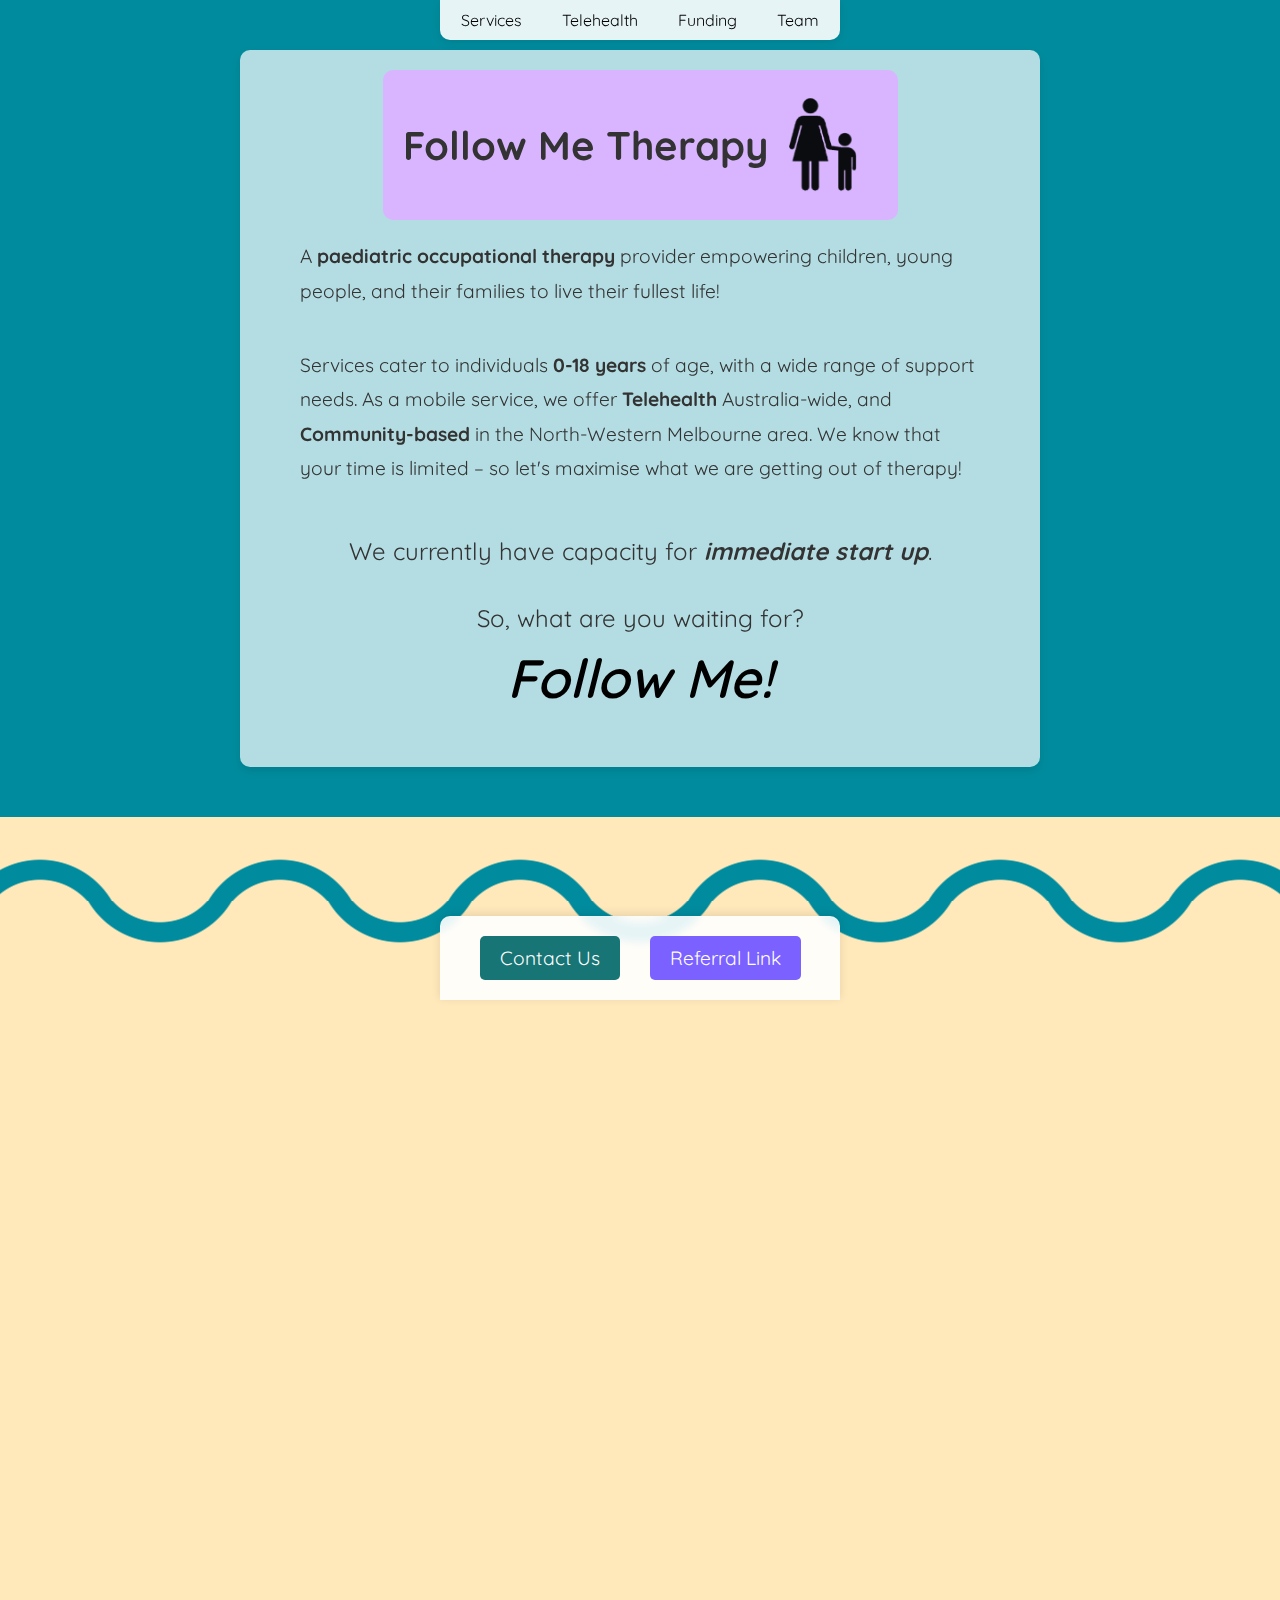
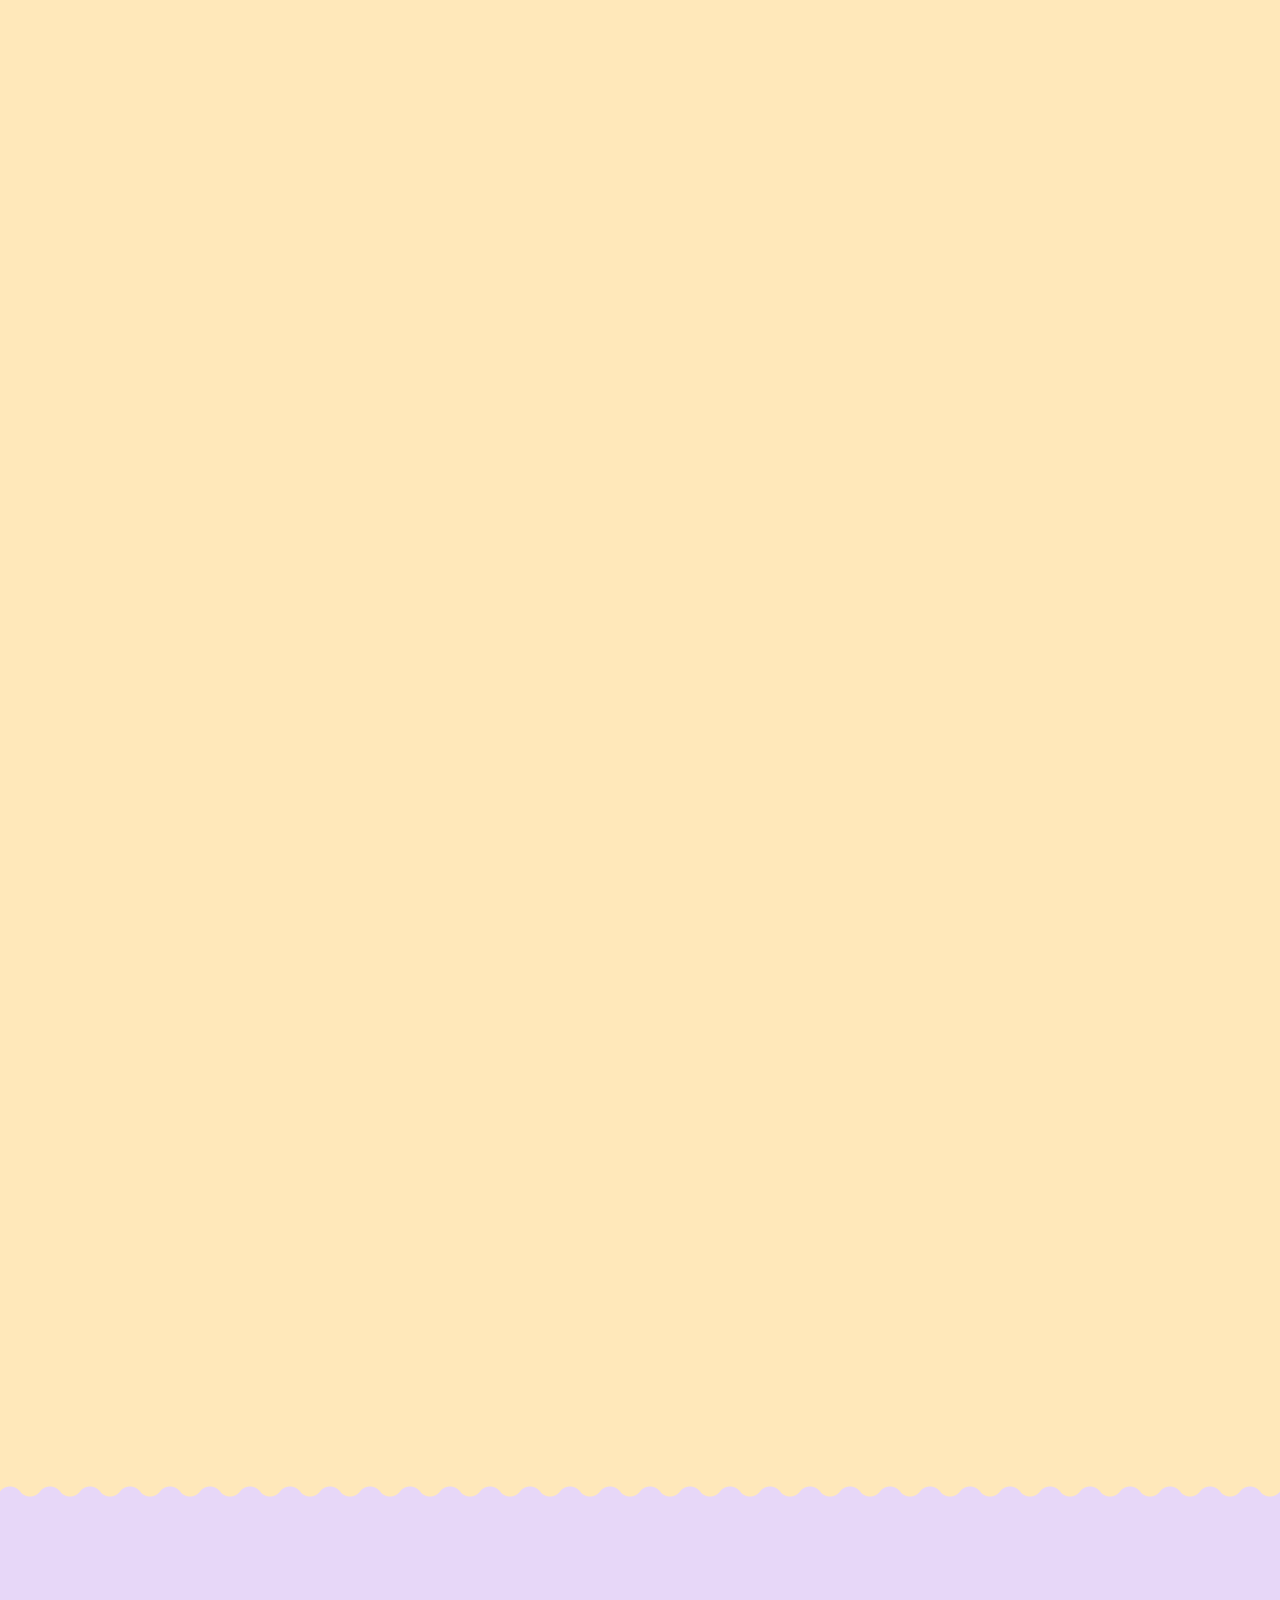
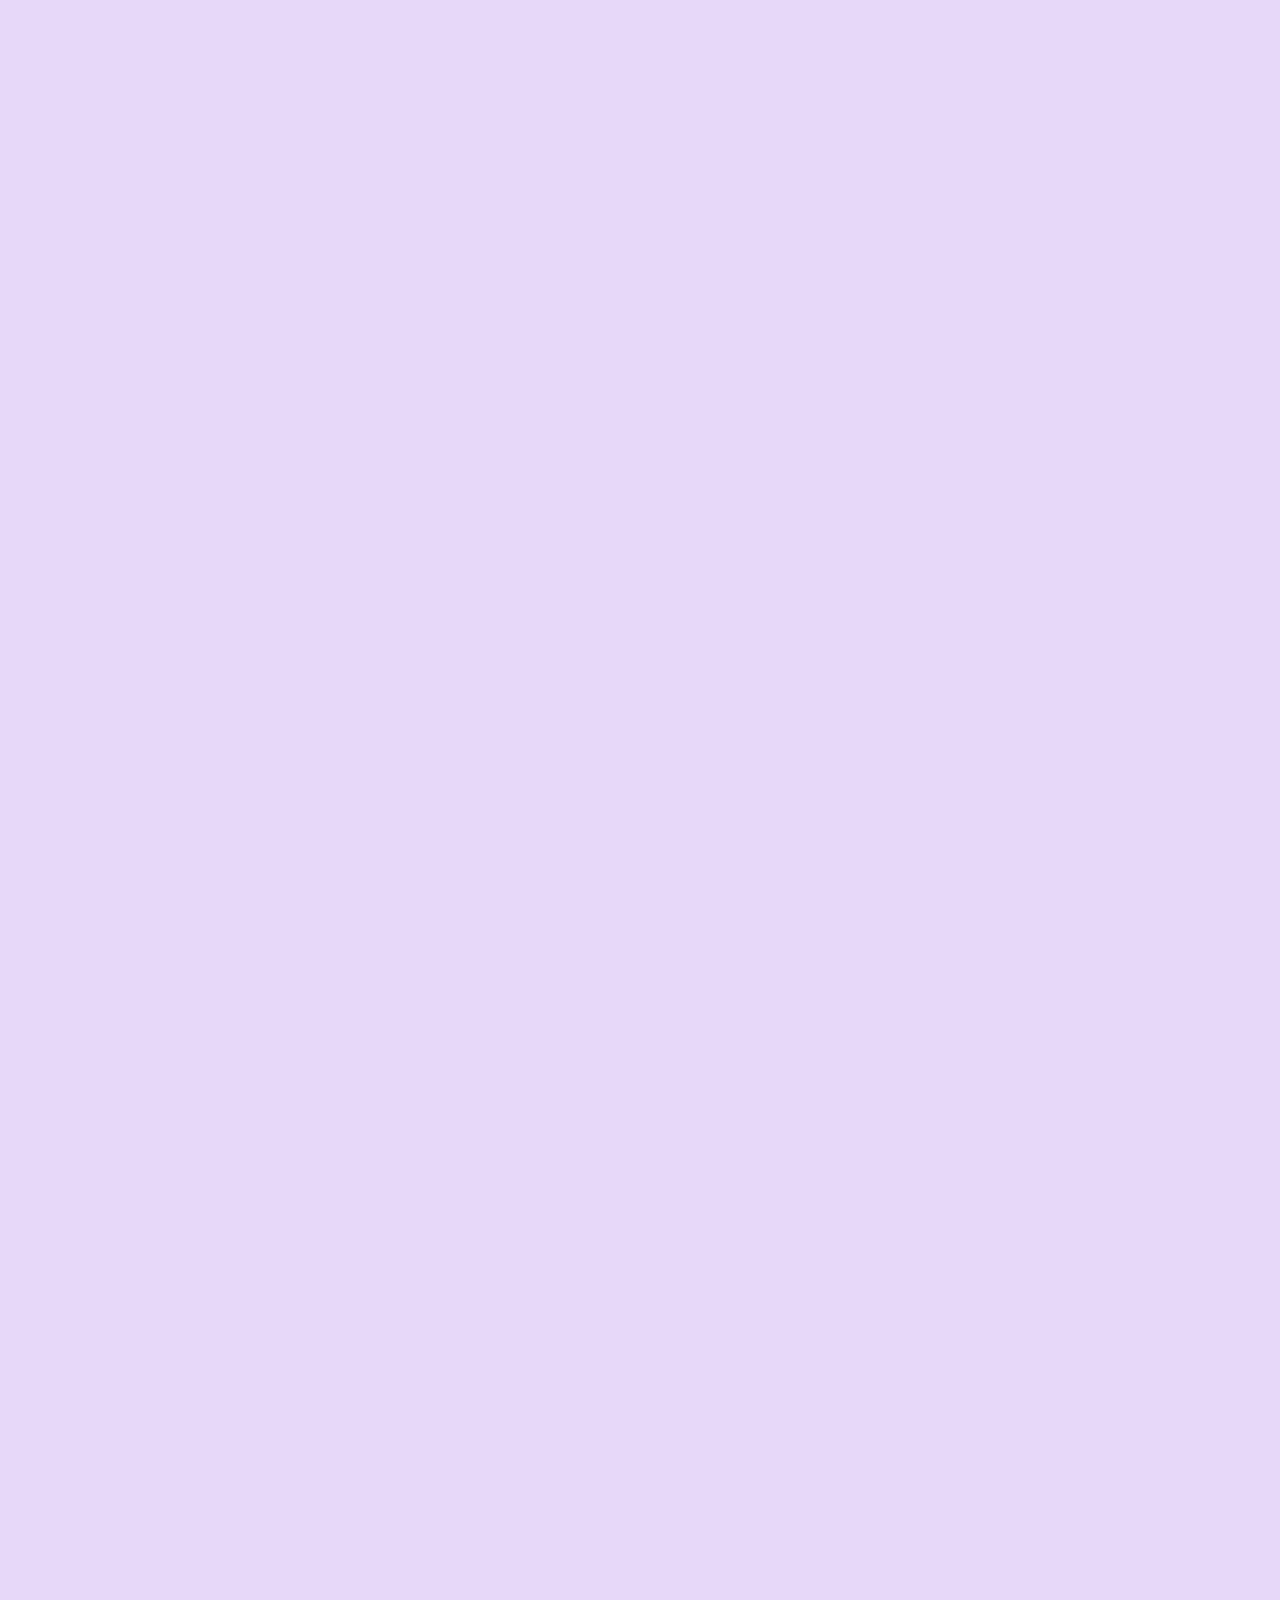
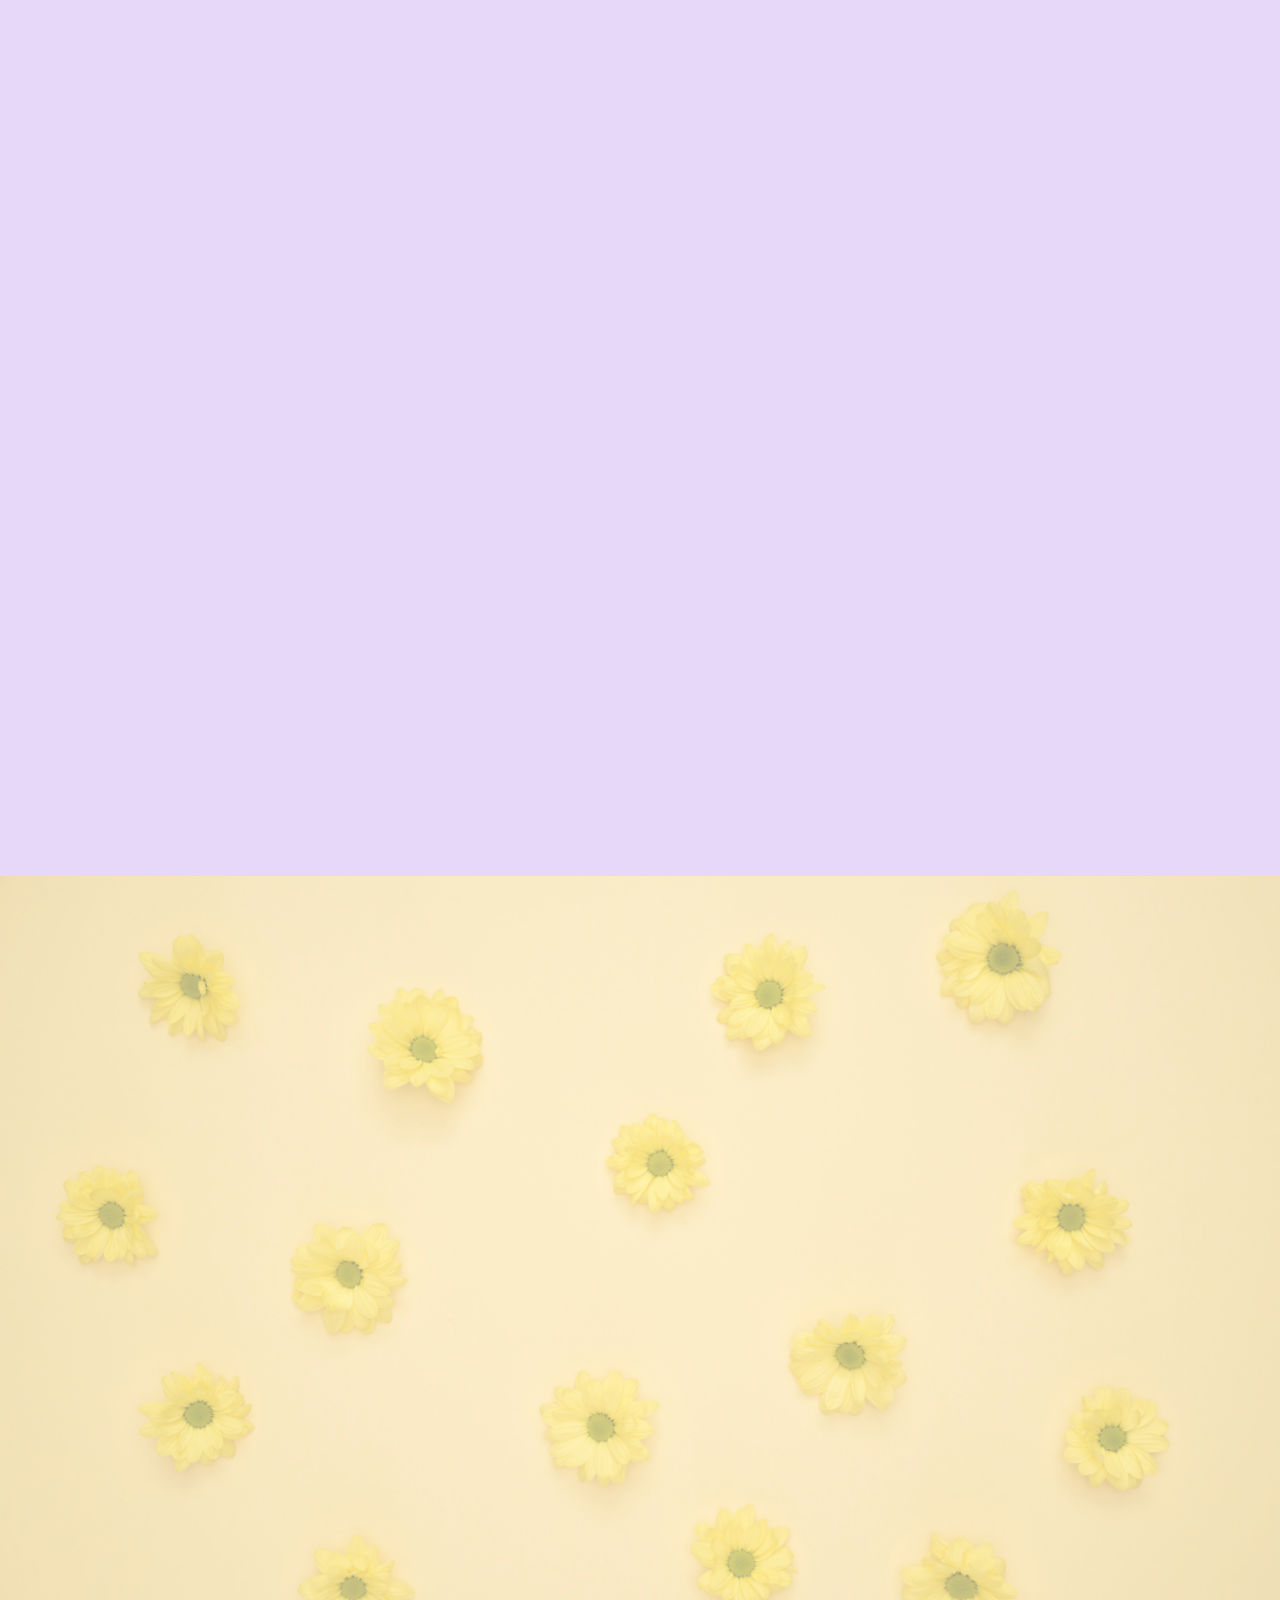
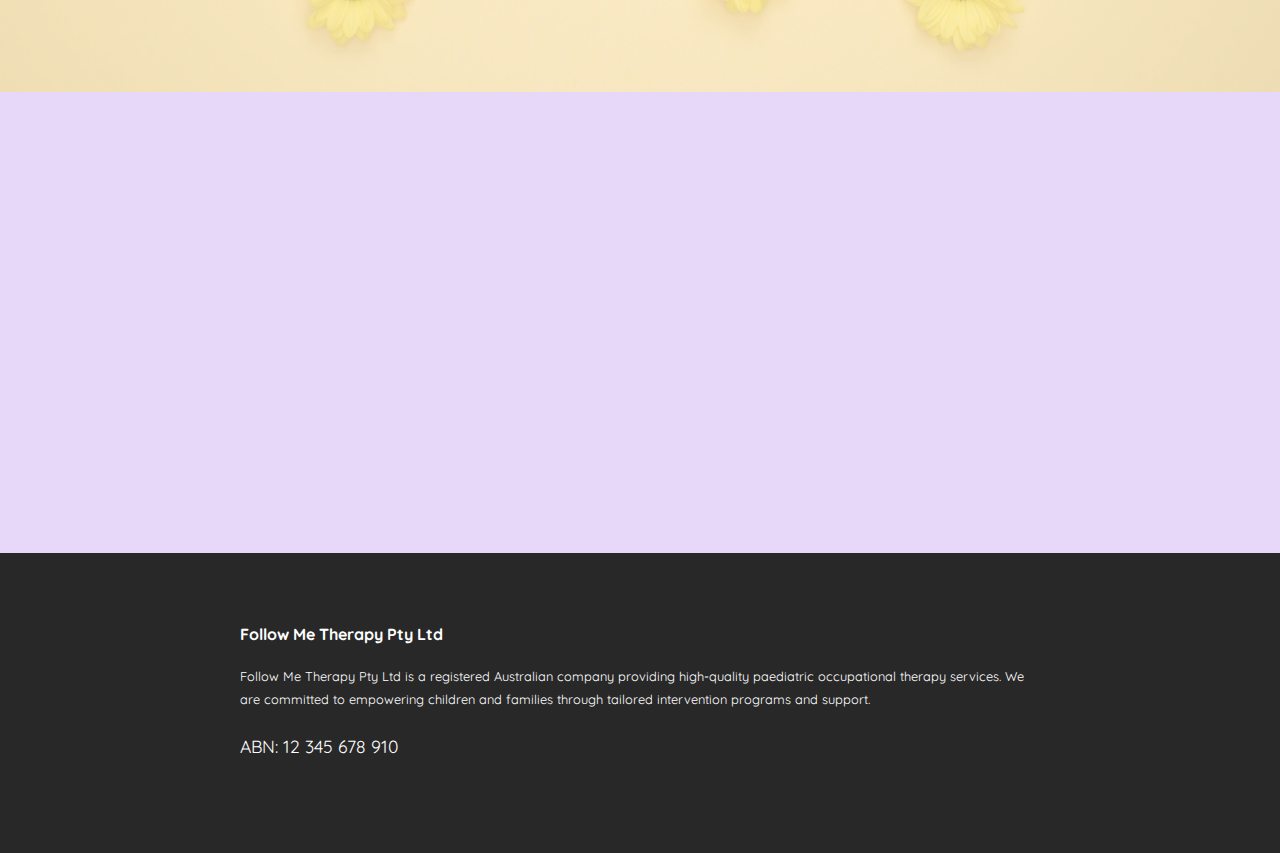
==== index.html @ 879b23e2 "https" ====
<!DOCTYPE html>
<html lang="en">
  <head>
    <meta charset="UTF-8" />
    <meta
      http-equiv="Content-Security-Policy"
      content="upgrade-insecure-requests"
    />
    <meta name="viewport" content="width=device-width, initial-scale=1.0" />
    <title>Follow Me Therapy | Occupational Therapy by Simone Gabriele</title>
    <link rel="icon" href="fave_icon.png" type="image/png" />

    <!-- Google Fonts: Quicksand -->
    <link
      href="https://fonts.googleapis.com/css2?family=Quicksand:wght@300;400;500;600;700&display=swap"
      rel="stylesheet"
    />

    <style>
      /* Global Styles */
      html {
        scroll-behavior: smooth;
      }

      html,
      body {
        font-family: "Quicksand", sans-serif;
        color: #333;
        background-color: #f9f9f9;
        margin: 0;
        padding: 0;
      }

      /* Headings */
      h1,
      h2,
      h3 {
        color: #333;
        margin: 0;
      }

      h1 {
        font-size: 2.8em;
        text-align: center;
      }

      /* CSS class to disable fade-in animations */
      .disable-fade-in .fade-in-content {
        opacity: 1 !important;
        transform: none !important;
      }

      h2 {
        font-size: 2.4em;
        margin-bottom: 10px;
        text-align: left;
        z-index: 3;
        position: relative;
        display: inline-block;
        padding-bottom: 30px;
      }

      h2::after {
        content: "";
        display: block;
        width: 100px;
        height: 2px;
        background-color: #333;
        position: absolute;
        bottom: 0;
        left: 0;
      }

      h3 {
        font-size: 1.8em;
        margin-bottom: 10px;
      }

      /* Text Elements */
      p {
        font-size: 1.2em;
        line-height: 1.8em;
        margin-bottom: 20px;
        text-align: left;
        max-width: 800px;
        margin-left: auto;
        margin-right: auto;
      }

      ul {
        list-style: none;
        padding-left: 0;
        text-align: left;
        max-width: 800px;
        margin-left: auto;
        margin-right: auto;
      }

      ul li {
        margin-bottom: 15px;
      }

      /* Section Wrapper */
      .section-wrapper {
        width: 100%;
      }

      section {
        padding: 50px 20px;
        max-width: 800px;
        margin: 0 auto;
      }

      /* Hero Section */
      .hero-section {
        position: relative;
        background: url("main.png") no-repeat center center/cover;
        height: 60vh;
        display: flex;
        align-items: center;
        justify-content: center;
        color: white;
        text-align: center;
      }

      .hero-content {
        background: rgba(0, 0, 0, 0.5);
        padding: 20px 40px;
        border-radius: 10px;
        max-width: 800px;
        margin: auto;
      }

      /* Buttons */
      .btn-primary,
      .btn-secondary {
        background-color: #ff6f61;
        color: white;
        padding: 15px 30px;
        border: none;
        border-radius: 5px;
        text-decoration: none;
        font-size: 1.2em;
        cursor: pointer;
        margin: 10px 5px;
        transition: background-color 0.3s ease, transform 0.3s ease;
      }

      .btn-secondary {
        background-color: #7b61ff;
      }

      .btn-primary:hover,
      .btn-secondary:hover {
        transform: scale(1.05);
      }

      .btn-primary:hover {
        background-color: #e65a50;
      }

      .btn-secondary:hover {
        background-color: #6953e0;
      }

      /* Service Grid */
      .services-grid {
        display: grid;
        grid-template-columns: repeat(2, 1fr);
        gap: 40px;
        margin-top: 40px;
      }

      .service-item {
        background-color: #ffffff;
        padding: 30px;
        border-radius: 10px;
        box-shadow: 0 4px 12px rgba(0, 0, 0, 0.1);
        transition: transform 0.3s ease, box-shadow 0.3s ease;
        cursor: pointer;
      }

      .service-item:hover {
        transform: translateY(-5px);
        box-shadow: 0 8px 20px rgba(0, 0, 0, 0.15);
      }

      .service-item img {
        display: block;
        margin: 0 auto 10px;
        width: 80px;
        height: auto;
      }

      /* Modal styles */
      .modal {
        display: none;
        position: fixed;
        z-index: 1000;
        left: 0;
        top: 0;
        width: 100%;
        height: 100%;
        background-color: rgba(0, 0, 0, 0.7);
        opacity: 0;
        transition: opacity 0.4s ease;
        animation: fadein 0.15s;
      }

      .modal.show {
        display: block;
        opacity: 1;
      }

      .modal-content {
        background-color: white;
        padding: 40px;
        width: 90%;
        max-width: 600px;
        position: absolute;
        left: 50%;
        top: 50%;
        transform: translate(-50%, -50%);
        border-radius: 10px;
        text-align: center;
        box-shadow: 0 8px 16px rgba(0, 0, 0, 0.3);
        animation: modalFadeIn 0.5s forwards;
      }

      @keyframes fadein {
        from {
          opacity: 0;
        }
        to {
          opacity: 1;
        }
      }

      @keyframes modalFadeIn {
        from {
          transform: translate(-50%, -60%);
          opacity: 0;
        }
        to {
          transform: translate(-50%, -50%);
          opacity: 1;
        }
      }

      .modal .close {
        position: absolute;
        top: 10px;
        right: 20px;
        font-size: 28px;
        cursor: pointer;
      }

      .modal .btn-primary,
      .modal .btn-secondary {
        margin-top: 30px;
        width: 100%;
        text-align: center;
      }

      /* Fade-in Animation for Content */
      .fade-in-content {
        opacity: 0;
        transform: translateY(30px);
        transition: opacity 0.3s ease-in-out, transform 0.3s ease-in-out;
      }

      .fade-in-content.is-visible {
        opacity: 1;
        transform: none;
      }

      /* Fixed Header */
      header.fixed-header {
        position: fixed;
        top: 0;
        width: 100%;
        max-width: 400px;
        left: 50%;
        transform: translateX(-50%);
        background-color: rgba(255, 255, 255, 0.9);
        backdrop-filter: blur(4px);
        color: white;
        padding: 10px 0;
        display: flex;
        justify-content: center;
        gap: 20px;
        box-shadow: 0 2px 10px rgba(0, 0, 0, 0.1);
        border-radius: 0 0 10px 10px;
        z-index: 1000;
      }

      header.fixed-header a {
        padding: 0 10px;
        text-decoration: none;
        color: black;
        border-radius: 5px;
      }

      header.fixed-header a:hover {
        background-color: #e65a50;
      }

      /* Initially hide the footer by positioning it off-screen */
      footer.fixed-footer {
        position: fixed;
        bottom: -100px; /* Move it off-screen */
        width: 100%;
        max-width: 400px;
        left: 50%;
        transform: translateX(-50%);
        background-color: rgba(255, 255, 255, 0.9);
        backdrop-filter: blur(4px);
        color: white;
        padding: 10px 0;
        display: flex;
        justify-content: center;
        gap: 20px;
        box-shadow: 0 -2px 10px rgba(0, 0, 0, 0.1);
        border-radius: 10px 10px 0 0;
        z-index: 1000;
        transition: bottom 0.5s ease; /* Smooth animation */
      }

      footer.fixed-footer.show {
        bottom: 0; /* Bring it into view */
      }

      footer.fixed-footer a {
        padding: 10px 20px;
        text-decoration: none;
        color: white;
        background-color: rgb(23, 117, 118);
        border-radius: 5px;
      }

      footer.fixed-footer a:hover {
        background-color: #e65a50;
      }

      footer.fixed-footer .btn-secondary {
        background-color: #7b61ff;
      }

      footer.fixed-footer .btn-secondary:hover {
        background-color: #6953e0;
      }

      /* Footer Section */
      footer.footer-section {
        background-color: #2e2e2e;
        color: white;
        padding: 20px 0;
        margin-top: 60px;
      }

      footer .social-links a {
        color: #ff6f61;
        text-decoration: none;
        margin: 0 10px;
      }

      footer .social-links a:hover {
        text-decoration: underline;
      }

      /* Flex styles for image and list */
      .flex-container {
        align-items: center;
        display: flex;
        flex-wrap: nowrap;
        justify-content: space-between;
        gap: 10px;
      }

      .flex-container ul {
        flex: 1 1 200px;
      }

      .flex-container img {
        flex: 1 2 200px;
      }

      .about-simone-wrapper {
        position: relative;
        background: url("back.jpg") no-repeat center center/cover;
      }

      .about-simone-wrapper::before {
        content: "";
        position: absolute;
        top: 0;
        left: 0;
        width: 100%;
        height: 100%;
        background-color: rgba(
          255,
          255,
          255,
          0.5
        ); /* White color with 50% opacity */
        z-index: 1; /* Make sure the overlay appears behind the content */
        pointer-events: none; /* Allow clicks through the overlay */
      }

      .about-simone-content {
        position: relative;
        z-index: 2;
        background-color: rgba(255, 255, 255, 0.4);
        backdrop-filter: blur(10px);
        box-shadow: 0 4px 10px rgba(0, 0, 0, 0.1);
        border-radius: 15px;
        padding: 20px;
        margin-top: 30px;
        text-align: left;
      }

      .simone-image {
        width: 300px;
        height: auto;
        float: left;
        margin-right: 20px;
        border-radius: 10px;
      }

      /* Responsive Image */
      img.responsive-image {
        max-width: 50%;
        border-radius: 10px;
      }

      /* Divider */
      .divider {
        margin-left: 20%;
        margin-right: 20%;
        border: none;
        border-bottom: 1px solid #ccc;
      }

      /* About section */
      .about-wrapper {
        background-color: #008c9e;
      }

      .about-content {
        background-color: rgba(255, 255, 255, 0.7);
        backdrop-filter: blur(4px);
        box-shadow: 0 4px 10px rgba(0, 0, 0, 0.1);
        border-radius: 10px;
        padding: 20px 60px;
        text-align: center;
        display: flex;
        flex-direction: column;
        align-items: center;
      }

      .title-and-logo {
        display: flex;
        align-items: center;
        background-color: #d9b5ff;
        padding: 20px;
        border-radius: 10px;
      }

      .title-and-logo h1 {
        text-align: start;
        margin-right: 10px;
        font-size: 2.5em;
        margin: 0;
      }

      .logo-image {
        width: auto;
        height: 110px;
        aspect-ratio: 1 / 1;
        object-fit: contain;
      }

      /* Call-to-action text */
      .cta-text {
        font-size: 24px;
        margin-bottom: 0;
      }

      .cta-emphasis {
        font-weight: 600;
        font-size: 54px;
        color: black;
        margin-top: -10px;
      }

      /* Custom Classes */
      .large-italic-centered {
        font-size: 28px;
        text-align: center;
        font-style: italic;
      }

      .contact-link {
        display: flex;
        align-items: center;
        justify-content: center;
        margin-bottom: 16px;
        font-size: 24px;
      }

      .contact-link img {
        width: 24px;
        height: 24px;
        margin-right: 8px;
      }

      .centered-text {
        text-align: center;
        font-size: 24px;
      }

      /* Temporarily disable animations and transitions */
      .disable-animations *,
      .disable-animations *::before,
      .disable-animations *::after {
        animation: none !important;
        transition: none !important;
      }

      /* Media Queries */
      @media (max-width: 650px) {
        .services-grid {
          grid-template-columns: 1fr;
        }

        h1 {
          font-size: 2.5em;
        }

        h2 {
          font-size: 2em;
        }

        .hero-section {
          height: 50vh;
        }

        p {
          font-size: 1.1em;
          line-height: 1.6em;
          padding-left: 0;
          padding-right: 0;
        }

        ul {
          padding-left: 10px;
          padding-right: 10px;
        }

        img.responsive-image {
          max-width: 100%;
          height: auto;
        }

        .flex-container {
          flex-direction: column;
        }

        .about-content {
          padding: 10px 50px;
        }

        .title-and-logo h1 {
          font-size: 2em;
        }

        .telehealth-image {
          width: 100%; /* Make the image full width on mobile */
          display: block;
          margin: 0 auto 20px auto; /* Center the image and add margin-bottom for spacing */
        }

        .telehealth-content {
          align-items: center;
          display: flex; /* To make sure it wraps as needed */
          flex-wrap: wrap; /* Allow the items to wrap */
          gap: 20px; /* Add some gap between the items */
        }

        .cta-text {
          font-size: 20px;
        }

        .cta-emphasis {
          font-size: 36px;
        }

        #about-simone .content-wrapper img {
          float: none;
          display: block;
          margin: 0 auto 20px auto;
          width: 100%;
          max-width: 100%;
        }

        #about-simone .content-wrapper {
          text-align: center;
        }

        #about-simone .content-wrapper p {
          text-align: left;
        }
      }

      @media (max-width: 480px) {
        h1 {
          font-size: 2.3em;
        }

        h2 {
          font-size: 2em;
        }

        .hero-section {
          height: 40vh;
        }

        .about-content {
          padding: 5px 10px;
        }

        .title-and-logo h1 {
          font-size: 1.8em;
        }

        p {
          font-size: 1em;
          padding: 0 10px;
        }

        .cta-text {
          font-size: 18px;
        }

        .cta-emphasis {
          font-size: 30px;
        }
      }

      /* Wave Design */
      .wave {
        height: 0px;
        position: relative;
        background: #ffe8ba;
      }

      .wave::before {
        content: "";
        position: absolute;
        left: 0;
        bottom: 0;
        right: 0;
        background-repeat: repeat;
        height: 10px;
        background-size: 20px 20px;
        background-image: radial-gradient(
          circle at 10px -5px,
          transparent 12px,
          #e7d7f8 13px
        );
      }

      /* Telehealth Section Styling */
      .telehealth-wrapper {
        background-color: #e7d7f8;
      }

      .telehealth-content {
        align-items: center;
        gap: 20px;
        margin-top: 30px;
        text-align: left;
      }

      .telehealth-image {
        width: 100%;
        height: auto;
        float: left;
        margin-right: 20px;
        border-radius: 10px;
      }

      .wave::after {
        content: "";
        position: absolute;
        left: 0;
        bottom: 0;
        right: 0;
        background-repeat: repeat;
        height: 15px;
        background-size: 40px 20px;
        background-image: radial-gradient(
          circle at 10px 15px,
          #e7d7f8 12px,
          transparent 13px
        );
      }

      .wavy-line-horizontal {
        --s: 60px;
        --b: 20px;
        --m: 0.7;
        background: #008c9e;
        --R: calc(var(--s) * sqrt(var(--m) * var(--m) + 1) + var(--b) / 2);
        height: calc(2 * var(--R));
        width: 100%;
        --_g: #0000 calc(99% - var(--b)), #000 calc(101% - var(--b)) 99%,
          #0000 101%;
        mask: radial-gradient(
              var(--R) at left 50% bottom calc(-1 * var(--m) * var(--s)),
              var(--_g)
            )
            calc(50% - 2 * var(--s)) calc(50% - var(--s) / 2 - var(--b) / 2) /
            calc(4 * var(--s)) calc(var(--s) + var(--b)) repeat-x,
          radial-gradient(
              var(--R) at left 50% top calc(-1 * var(--m) * var(--s)),
              var(--_g)
            )
            50% calc(50% + var(--s) / 2 + var(--b) / 2) / calc(4 * var(--s))
            calc(var(--s) + var(--b)) repeat-x;
      }
    </style>
  </head>
  <body>
    <header class="fixed-header">
      <a href="#ot-services">Services</a>
      <a href="#telehealth">Telehealth</a>
      <a href="#funding">Funding</a>
      <a href="#about-simone">Team</a>
    </header>

    <div class="section-wrapper about-wrapper">
      <section id="about" class="content-section">
        <div class="fade-in-content">
          <div class="content-wrapper about-content">
            <div class="title-and-logo">
              <h1>Follow Me Therapy</h1>
              <img src="onl.png" alt="Follow me logo" class="logo-image" />
            </div>
            <p>
              A <b>paediatric occupational therapy</b> provider empowering
              children, young people, and their families to live their fullest
              life!
            </p>
            <p>
              Services cater to individuals <b>0-18 years</b> of age, with a
              wide range of support needs. As a mobile service, we offer
              <b>Telehealth</b> Australia-wide, and <b>Community-based</b> in
              the North-Western Melbourne area. We know that your time is
              limited – so let's maximise what we are getting out of therapy!
            </p>
            <p class="cta-text" style="text-align: center">
              We currently have capacity for <em><b>immediate start up</b></em
              >.
            </p>
            <p class="cta-text">So, what are you waiting for?</p>
            <p class="cta-emphasis"><em>Follow Me!</em></p>
          </div>
        </div>
      </section>
    </div>

    <div class="section-wrapper" style="background-color: #ffe8ba">
      <div class="wavy-line-horizontal"></div>

      <section id="ot-services" class="content-section">
        <div class="fade-in-content">
          <h2>Occupational Therapy</h2>
          <p class="large-italic-centered">
            Occupational therapy (OT) is about the activities we do each day,
            what brings us joy, and the journey to becoming us.
          </p>
          <p>
            We help children and young people to recover, develop, and maintain
            the skills for independence and community involvement. Our services
            are personalized to meet each individual's unique needs.
          </p>
          <p>Our Occupational therapists can help you to:</p>
          <div class="flex-container">
            <div>
              <ul>
                <li>— Improve fine and gross motor skills</li>
                <li>— Understand your sensory systems</li>
                <li>— Develop play and engagement skills</li>
                <li>— Support emotional regulation</li>
                <li>— Build self-care and independence</li>
                <li>— Prepare for school readiness</li>
                <li style="margin-bottom: -15px">
                  — Address fussy eating and mealtime skills
                </li>
              </ul>
            </div>
            <img
              src="kids-playing.jpg"
              alt="Occupational Therapy Services"
              class="responsive-image"
              style="margin-top: 20px"
            />
          </div>
          <p style="margin-top: 40px">
            The aim of a Follow Me Therapy OT session is to create a space for
            real-life problem solving. We empower the individual and their
            family to take control of their therapy journey.
          </p>
        </div>
      </section>
    </div>

    <div
      class="section-wrapper"
      style="background-color: #ffe8ba; padding-bottom: 100px"
    >
      <section
        id="services"
        class="content-section services-section"
        style="padding-bottom: 50px"
      >
        <div class="fade-in-content">
          <div class="content-wrapper">
            <h2>Our Services</h2>
            <p>Click on individual services to find out more:</p>
            <div class="services-grid">
              <div class="service-item" data-service="pediatric">
                <img src="footprints.svg" alt="Footsteps icon" />
                <h3 style="text-align: center">5 Steps Forward</h3>
                <p>
                  A focused 5-session program designed to address specific
                  therapy goals.
                </p>
              </div>
              <div class="service-item" data-service="adult">
                <img src="stairs.svg" alt="Stairs icon" />
                <h3 style="text-align: center">Steady Steps</h3>
                <p>
                  12 session structured therapy block for building key skills
                  through consistent, ongoing support.
                </p>
              </div>
              <div class="service-item" data-service="home">
                <img src="esdm.svg" alt="Early Start Denver Model icon" />
                <h3 style="text-align: center">
                  Early Start Denver Model (ESDM)
                </h3>
                <p>
                  An evidence-based, play-based therapy designed for young
                  children with autism, and other developmental delays.
                </p>
              </div>
              <div class="service-item" data-service="assessments">
                <img src="assessments.svg" alt="Assessments icon" />
                <h3 style="text-align: center">Assessments</h3>
                <ul>
                  <li>NDIS Access Report</li>
                  <li>Functional Capacity Assessment (FCA)</li>
                  <li>Progress Report</li>
                  <li>Sensory Processing Assessment</li>
                  <li>Assistive Technology (AT)</li>
                </ul>
              </div>
            </div>
          </div>
        </div>
      </section>
    </div>

    <div class="wave"></div>

    <div
      class="section-wrapper telehealth-wrapper"
      style="background-color: #e7d7f8"
    >
      <section id="telehealth" class="content-section">
        <div class="fade-in-content">
          <h2>Telehealth Services</h2>
          <div class="content-wrapper telehealth-content">
            <img
              src="coord.jpg"
              alt="Telehealth Coordination"
              class="telehealth-image"
            />
            <p style="margin-top: 0px">
              Delivered remotely via secure video calls and phone calls,
              telehealth allows families to receive therapy from the comfort of
              their own home. In fact, telepractice is nothing new, with decades
              of evidence backing its use. Our vision is for families, children,
              and young people to access support when they need it most. With
              telehealth seamlessly integrated into the family routine, you’ll
              receive the consistent support your child needs for development
              and skill-building. Families can connect with their therapist
              virtually without the need for travel, saving valuable time and
              making therapy more accessible, including for those in rural or
              underserved areas. Telehealth can be utilised to go beyond the
              home to support you in a variety of settings. Whether it be a
              coaching video call with grandparents, developing a skill building
              program for your support workers, or collaborating with the
              classroom teacher. Telehealth can be a long term solution to
              accessing professional support from anywhere in Australia. Or an
              interim solution to extensive wait times.
            </p>
            <div
              class="telehealth-logo"
              style="display: flex; align-items: center; gap: 10px"
            >
              <p style="margin: 0">
                Our telehealth sessions are conducted via Teams:
              </p>
              <img
                src="teams-logo.webp"
                alt="Microsoft Teams Logo"
                style="width: 130px"
              />
            </div>
          </div>
        </div>
      </section>
    </div>

    <div class="section-wrapper" style="background-color: #e7d7f8">
      <section
        id="funding"
        class="content-section"
        style="padding-bottom: 50px"
      >
        <div class="fade-in-content">
          <div class="content-wrapper">
            <h2>Funding Options</h2>
            <p>
              <b>NDIS</b> – We service Self-Managed and Plan managed NDIS
              participants. We tailor therapy plans to meet your goals.
            </p>
            <p>
              <b>Private</b> – Flexible options are available, including short
              and long-term support. You may also be eligible for a rebate with
              your private health insurance.
            </p>
            <p>
              <b>Medicare referral</b> – Contact us to explore Medicare options
              for occupational therapy services.
            </p>
          </div>
          <div
            class="telehealth-logo"
            style="text-align: center; margin-top: 50px"
          >
            <a href="#funding">
              <img
                src="medicare-logo.png"
                alt="Medicare Logo"
                style="width: 200px; display: inline-block"
              />
            </a>
          </div>
        </div>
      </section>
    </div>

    <div class="section-wrapper about-simone-wrapper">
      <section id="about-simone" class="content-section">
        <div class="fade-in-content">
          <h2>Meet the Team</h2>
          <div class="content-wrapper about-simone-content">
            <img src="simone.png" alt="Simone Gabriele" class="simone-image" />
            <p style="margin-top: 0px">
              Simone Gabriele earned her Master of Occupational Therapy from La
              Trobe University before launching her career in early intervention
              supports, and later moving into neurodevelopmental community
              services. Simone has worked in team lead roles, and provided
              clinical supervision to the next generation of occupational
              therapists. She’s passionate about using strength-based and
              neurodiverse affirming practice to centre her clients. Simone
              believes therapy should be fun, engaging, and practical in the
              context of our busy lives!
            </p>
            <p>
              Simone has experience working with autism spectrum disorder (ASD),
              attention deficit hyperactivity disorder (ADHD), behavioural
              support needs, global developmental delays, and neurodevelopmental
              and genetic disabilities, including cerebral palsy, Down syndrome,
              and motor or coordination impairments.
            </p>
          </div>
        </div>
      </section>
    </div>

    <div class="section-wrapper" style="background-color: #e7d7f8">
      <section
        id="contact"
        class="content-section contact-section"
        style="padding-bottom: 100px"
      >
        <div class="fade-in-content">
          <div class="content-wrapper">
            <h2>Get in Touch</h2>
            <p class="centered-text">
              Get in touch directly to schedule an initial assessment, or fill
              in the “Contact Us” form below and our team will be in touch
              shortly:
            </p>
            <div style="text-align: center">
              <a href="mailto:info@followmetherapy.com.au" class="contact-link">
                <img src="mail.svg" alt="Mail icon" />
                info@followmetherapy.com.au
              </a>
              <a href="tel:+61435076683" class="contact-link">
                <img src="phone.svg" alt="Phone icon" />
                0435 076 683
              </a>
            </div>
          </div>
        </div>
      </section>
    </div>

    <div class="section-wrapper" style="background-color: #282828">
      <section
        id="company"
        class="content-section"
        style="padding: 50px 20px; color: white"
      >
        <div class="content-wrapper">
          <h4 style="color: white">Follow Me Therapy Pty Ltd</h4>
          <p
            style="
              text-align: start;
              font-size: 0.8em;
              max-width: 800px;
              margin-left: auto;
              margin-right: auto;
            "
          >
            Follow Me Therapy Pty Ltd is a registered Australian company
            providing high-quality paediatric occupational therapy services. We
            are committed to empowering children and families through tailored
            intervention programs and support.
          </p>
          <p style="text-align: start; font-size: 1.1em; margin-bottom: 40px">
            ABN: 12 345 678 910
          </p>
        </div>
      </section>
    </div>

    <footer class="fixed-footer">
      <a
        href="https://follow-me-therapy.splose.com/public-form/e84c8756-615f-4404-a6f3-a90f3760223b"
        target="_blank"
        class="btn-primary"
        >Contact Us</a
      >
      <a
        href="https://follow-me-therapy.splose.com/public-form/975d61d5-cd63-44e5-86e7-f9315fa6a5b0"
        target="_blank"
        class="btn-secondary"
        >Referral Link</a
      >
    </footer>

    <!-- Modal Structure -->
    <div id="serviceModal" class="modal">
      <div class="modal-content">
        <span class="close">&times;</span>
        <div id="modalContent"></div>
        <a
          href="https://follow-me-therapy.splose.com/public-form/975d61d5-cd63-44e5-86e7-f9315fa6a5b0"
          class="btn-secondary"
          target="_blank"
          style="margin-top: 20px"
          >Referral Link</a
        >
      </div>
    </div>

    <script>
      document.addEventListener("DOMContentLoaded", function () {
        const links = document.querySelectorAll('a[href^="#"]');
        const body = document.body;

        // Function to temporarily disable fade-in animations
        const disableFadeIn = () => {
          body.classList.add("disable-fade-in");
          setTimeout(() => {
            body.classList.remove("disable-fade-in");
          }, 1000); // Adjust based on how long you want to keep it disabled
        };

        // Disable smooth scrolling and fade-in for navigation links
        links.forEach((anchor) => {
          anchor.addEventListener("click", function (e) {
            e.preventDefault();

            // Disable fade-in animations
            disableFadeIn();

            // Use 'auto' scroll behavior to instantly scroll to the target
            const target = document.querySelector(this.getAttribute("href"));
            target.scrollIntoView({ behavior: "auto" });
          });
        });

        // Footer scroll detection and animation
        const footer = document.querySelector("footer.fixed-footer");
        const scrollThreshold = 40; // Adjust based on when you want to show the footer

        window.addEventListener("scroll", function () {
          if (window.scrollY > scrollThreshold) {
            footer.classList.add("show");
          } else {
            footer.classList.remove("show");
          }
        });

        // Modal functionality
        const serviceItems = document.querySelectorAll(".service-item");
        const modal = document.getElementById("serviceModal");
        const modalContent = document.getElementById("modalContent");
        const closeModal = document.querySelector(".modal .close");

        const serviceDetails = {
          pediatric: {
            title: "5 Steps Forward",
            content:
              "5 Steps Forward is a focused, short-term occupational therapy program designed to deliver targeted support over the course of 5 sessions. Ideal for returning families who need a boost of support, and new families exploring OT for the first time.",
          },
          adult: {
            title: "Steady Steps Block Model",
            content:
              "A 12 session therapy block offering structured and consistent support to problem solve big goals, and develop new skills. In Steady Steps we have time to engage your wider network, and recommend a comprehensive plan of action. When required, blocks may be stacked if additional support is needed.",
          },
          home: {
            title: "Early Start Denver Model (ESDM)",
            content:
              "The Early Start Denver Model (ESDM) is an evidence-based, comprehensive therapy approach designed for young children with autism and other developmental delays, up to 5 years of age. Designed by the UC Davis MIND Institute, ESDM programs integrate play-based learning with developmental and behavioural techniques to support communication, social skills, play and daily living skills, and cognitive development. Our ESDM-certified therapists work closely with children and their families to deliver: <ul><li>- 1:1 therapy sessions at home, or in the community</li> <li>- Individualised learning programs</li><li>- Coaching with those interacting with the child day to day.</li></ul>  We can assess if this model is suitable for your child during your initial assessment.",
          },
          assessments: {
            title: "Assessments",
            content:
              "<ul><li>NDIS Access Report</li><li>Functional Capacity Assessment (FCA)</li><li>Progress Report</li><li>Sensory Processing Assessment</li><li>Assistive Technology (AT) - suitability of AT goals to be reviewed at initial assessment</li></ul>",
          },
        };

        serviceItems.forEach((item) => {
          item.addEventListener("click", function () {
            const serviceType = this.getAttribute("data-service");
            modalContent.innerHTML = `<h3>${serviceDetails[serviceType].title}</h3><p>${serviceDetails[serviceType].content}</p>`;
            modal.classList.add("show");
          });
        });

        closeModal.addEventListener("click", function () {
          modal.classList.remove("show");
        });

        window.addEventListener("click", function (event) {
          if (event.target == modal) {
            modal.classList.remove("show");
          }
        });

        // Fade-in effect for content
        const faders = document.querySelectorAll(".fade-in-content");
        const appearOptions = {
          threshold: 0.1,
          rootMargin: "0px 0px -100px 0px",
        };

        const appearOnScroll = new IntersectionObserver(function (
          entries,
          observer
        ) {
          entries.forEach((entry) => {
            if (!entry.isIntersecting) {
              return;
            } else {
              if (!body.classList.contains("disable-fade-in")) {
                entry.target.classList.add("is-visible");
              } else {
                // Instantly show content if fade-in is disabled
                entry.target.style.opacity = 1;
                entry.target.style.transform = "none";
              }
              observer.unobserve(entry.target);
            }
          });
        },
        appearOptions);

        faders.forEach((fader) => {
          appearOnScroll.observe(fader);
        });
      });
    </script>
  </body>
</html>
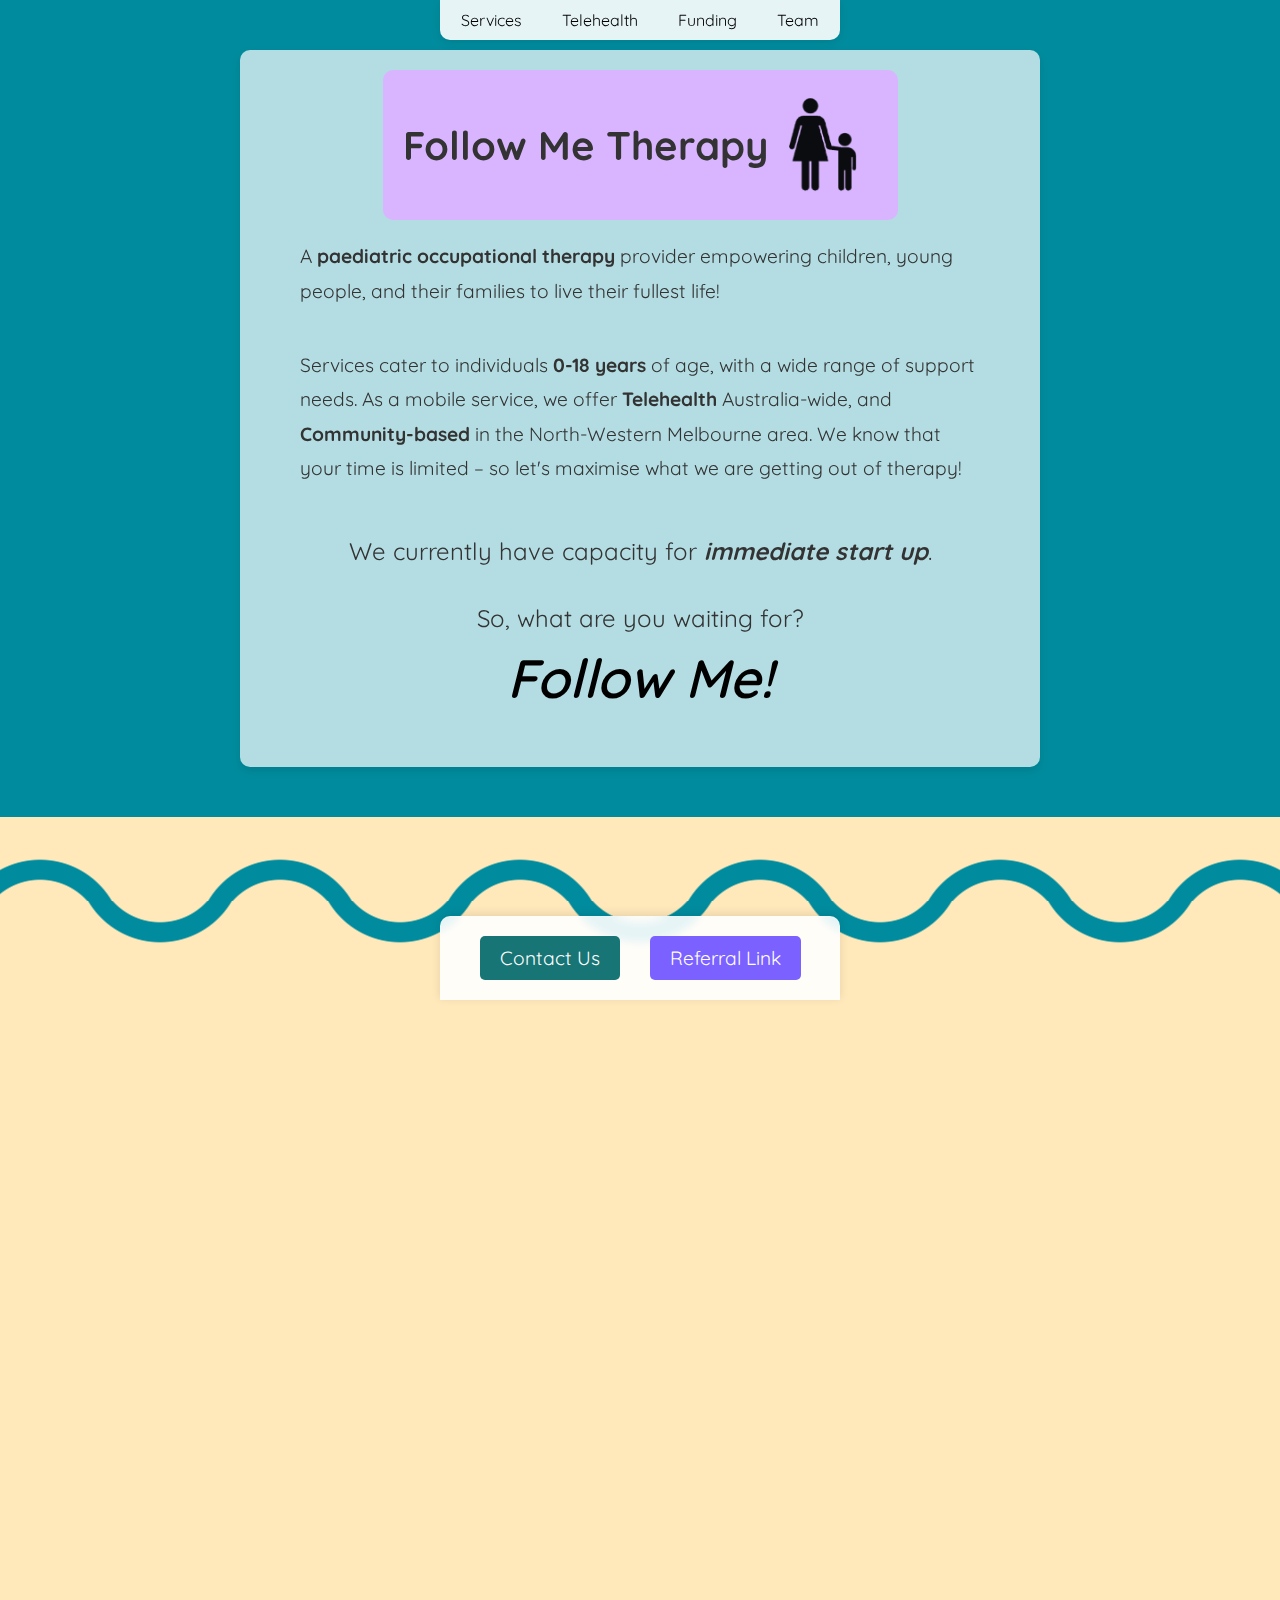
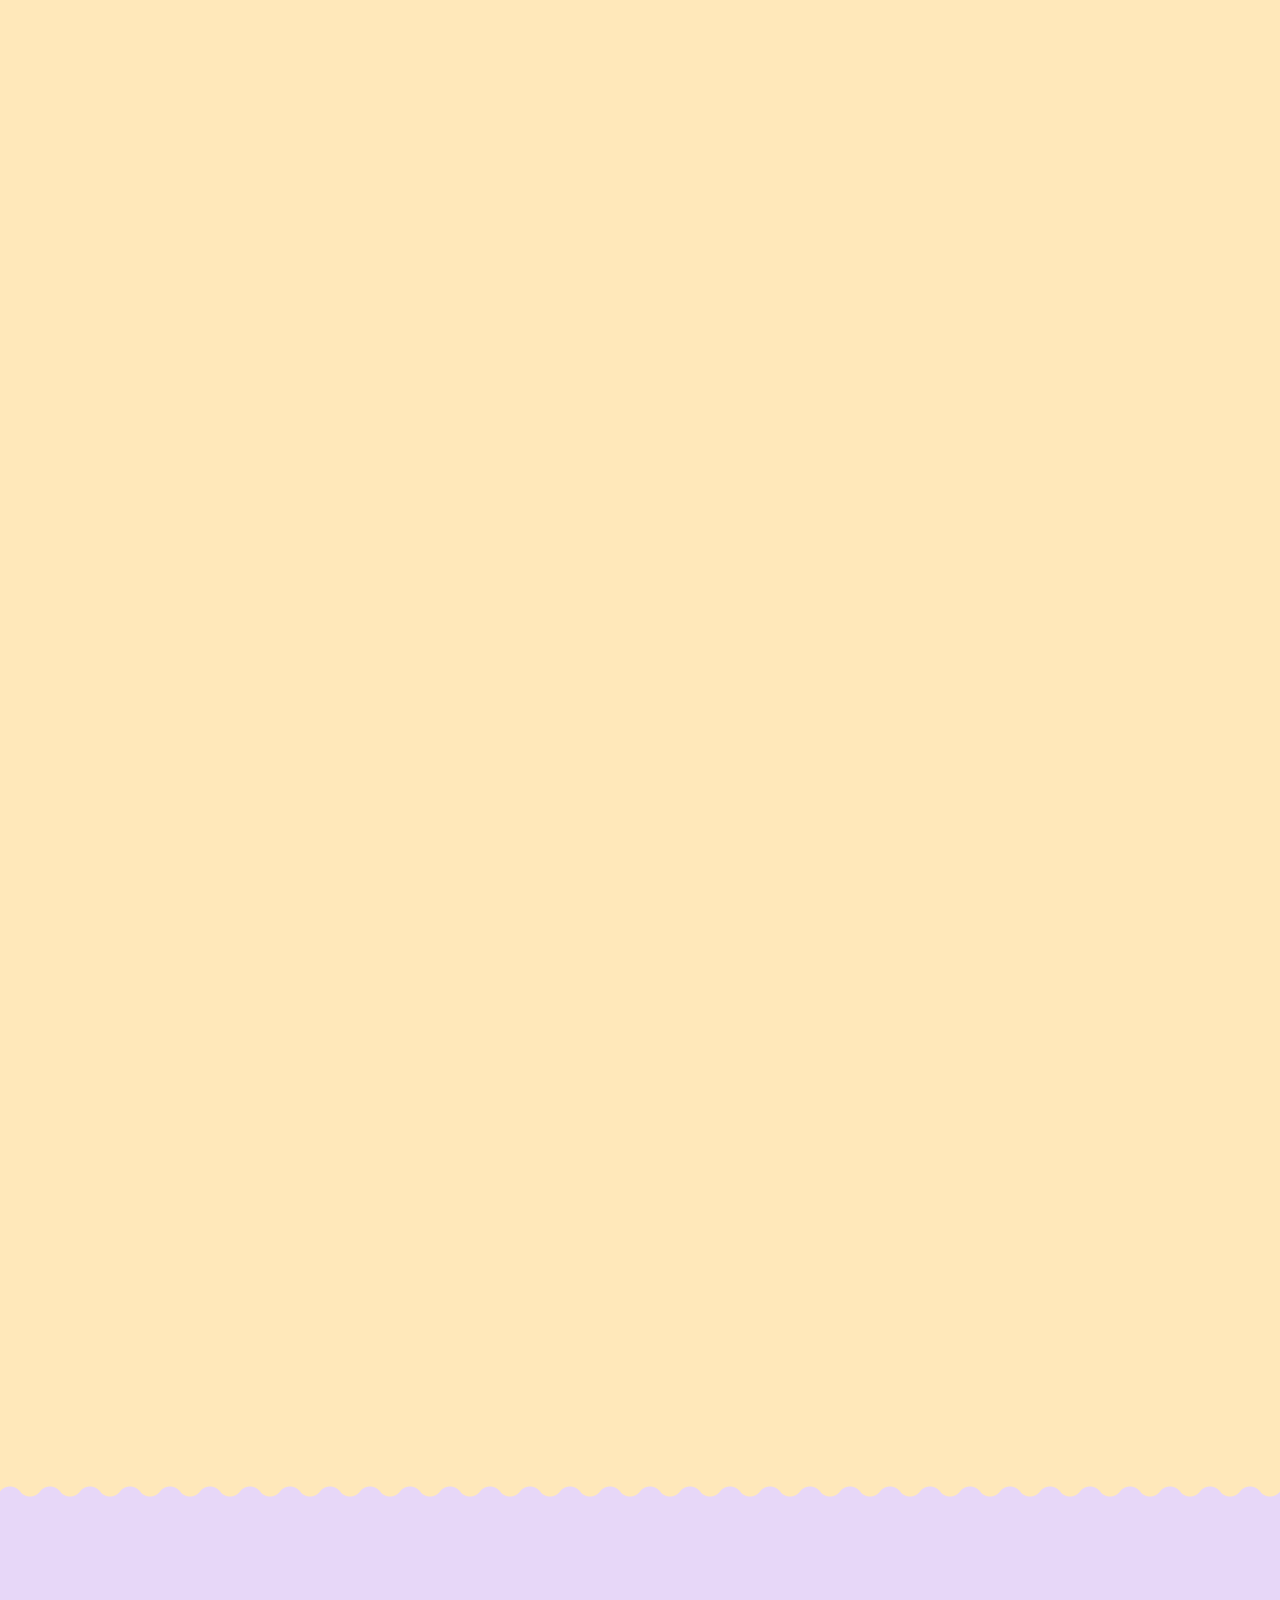
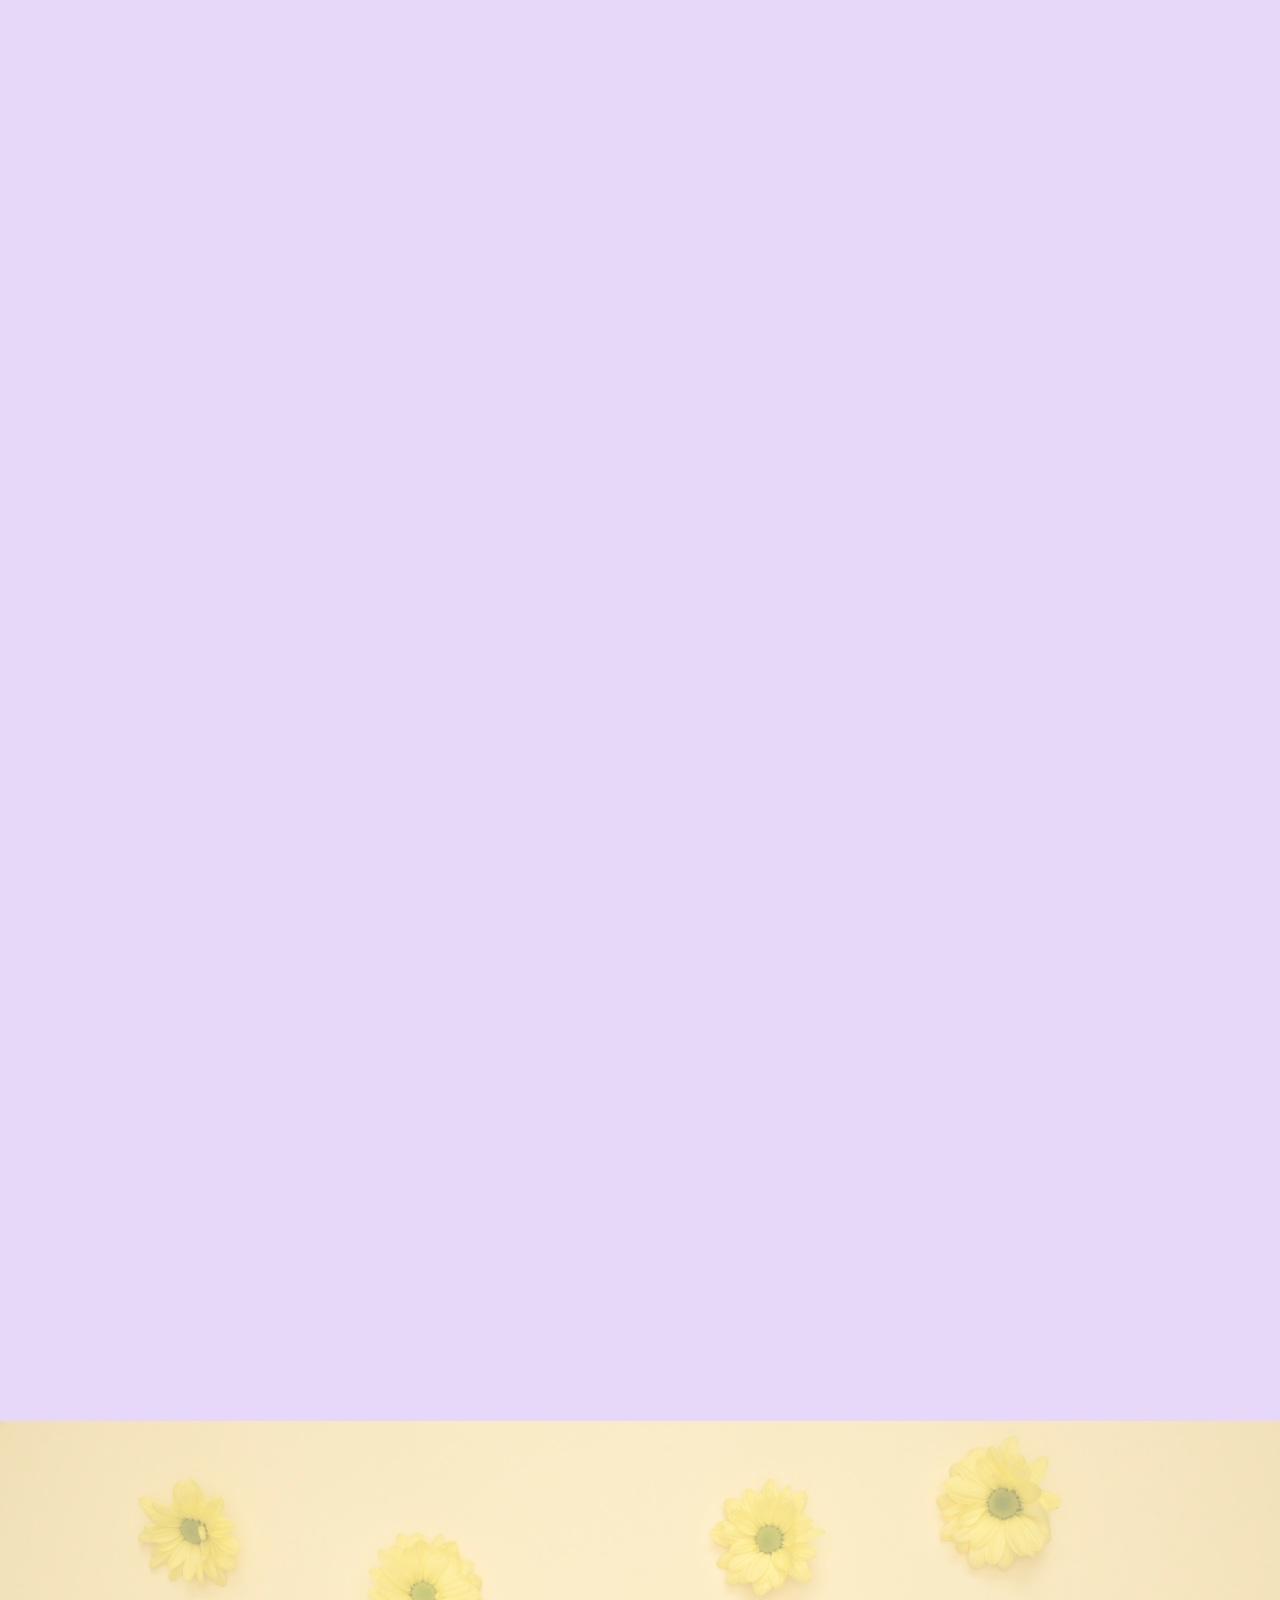
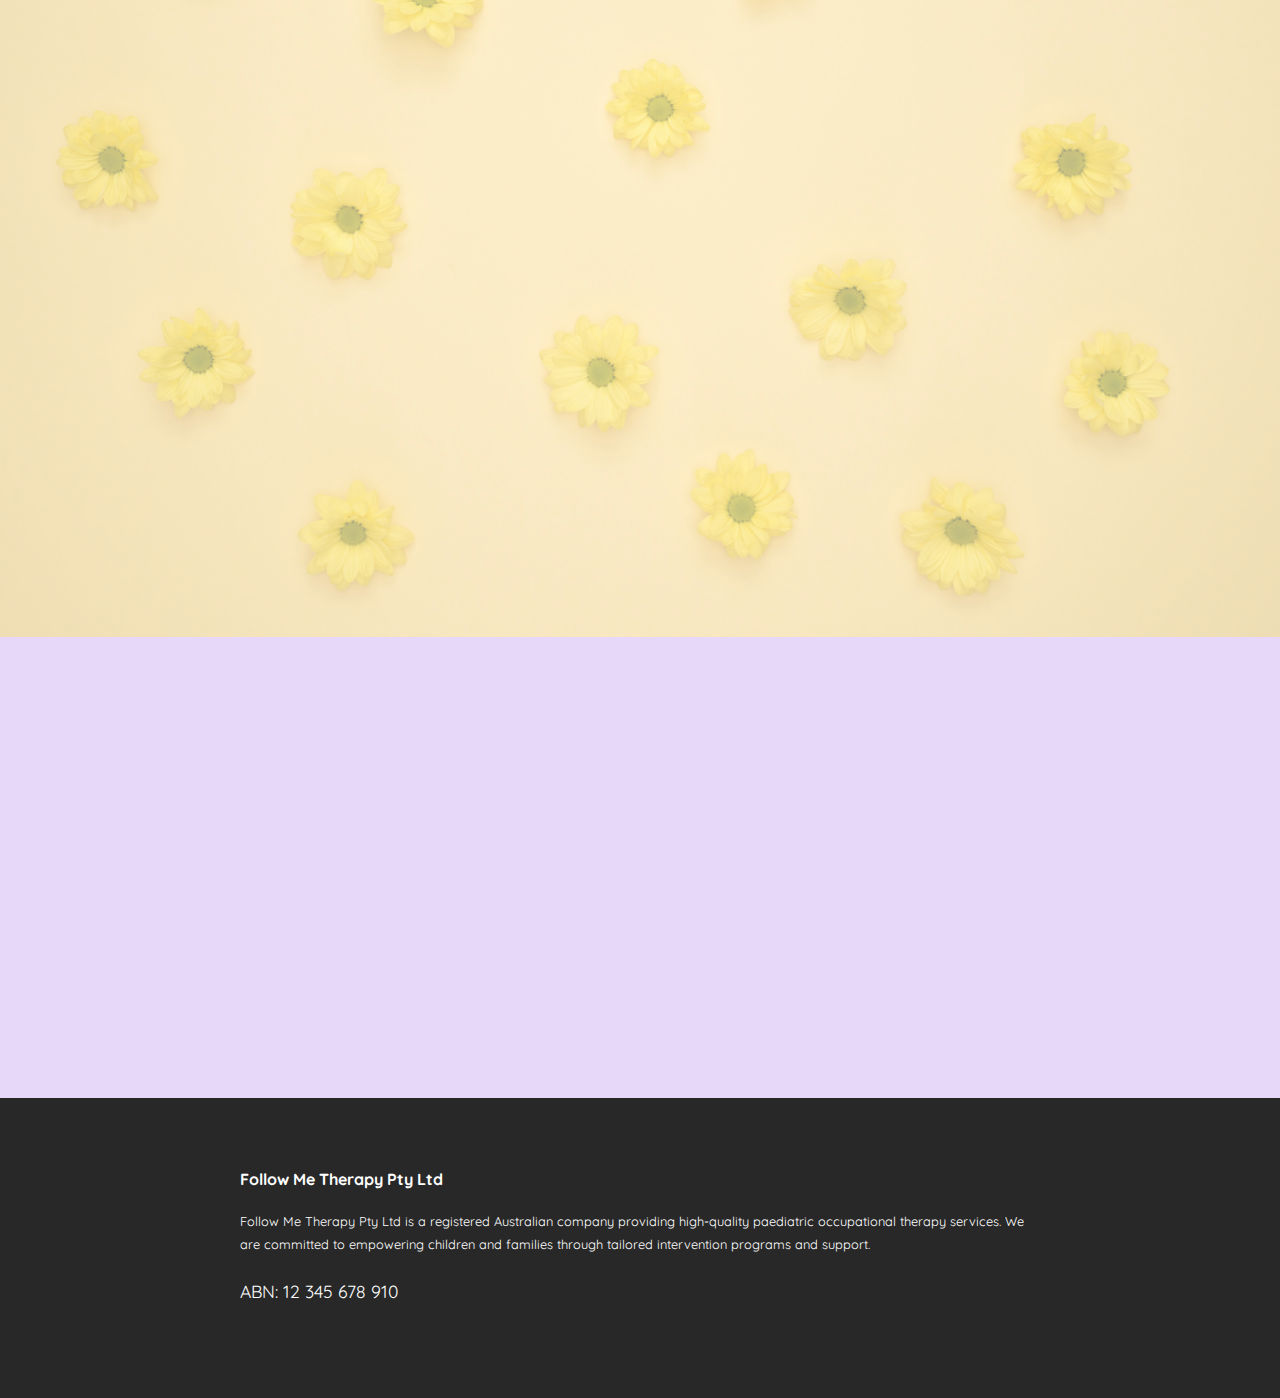
==== commit baac6eaf: "small changes" ====
--- a/index.html
+++ b/index.html
@@ -299,10 +299,6 @@
         text-decoration: none;
         color: black;
         border-radius: 5px;
-      }
-
-      header.fixed-header a:hover {
-        background-color: #e65a50;
       }
 
       /* Initially hide the footer by positioning it off-screen */
@@ -339,7 +335,7 @@
       }
 
       footer.fixed-footer a:hover {
-        background-color: #e65a50;
+        background-color: rgb(14, 103, 104);
       }
 
       footer.fixed-footer .btn-secondary {
@@ -427,6 +423,28 @@
         border-radius: 10px;
       }
 
+      /* Telehealth Section Styling */
+      .telehealth-wrapper {
+        background-color: #e7d7f8;
+      }
+
+      .telehealth-content {
+        position: relative;
+        z-index: 2;
+        border-radius: 15px;
+        padding: 20px;
+        margin-top: 30px;
+        text-align: left;
+      }
+
+      .telehealth-image {
+        width: 300px;
+        height: auto;
+        float: left;
+        margin-right: 20px;
+        border-radius: 10px;
+      }
+
       /* Responsive Image */
       img.responsive-image {
         max-width: 50%;
@@ -574,19 +592,6 @@
           font-size: 2em;
         }
 
-        .telehealth-image {
-          width: 100%; /* Make the image full width on mobile */
-          display: block;
-          margin: 0 auto 20px auto; /* Center the image and add margin-bottom for spacing */
-        }
-
-        .telehealth-content {
-          align-items: center;
-          display: flex; /* To make sure it wraps as needed */
-          flex-wrap: wrap; /* Allow the items to wrap */
-          gap: 20px; /* Add some gap between the items */
-        }
-
         .cta-text {
           font-size: 20px;
         }
@@ -595,7 +600,8 @@
           font-size: 36px;
         }
 
-        #about-simone .content-wrapper img {
+        #about-simone .content-wrapper img,
+        .telehealth-content img {
           float: none;
           display: block;
           margin: 0 auto 20px auto;
@@ -603,11 +609,13 @@
           max-width: 100%;
         }
 
-        #about-simone .content-wrapper {
+        #about-simone .content-wrapper,
+        .telehealth-content {
           text-align: center;
         }
 
-        #about-simone .content-wrapper p {
+        #about-simone .content-wrapper p,
+        .telehealth-content p {
           text-align: left;
         }
       }
@@ -668,26 +676,6 @@
           transparent 12px,
           #e7d7f8 13px
         );
-      }
-
-      /* Telehealth Section Styling */
-      .telehealth-wrapper {
-        background-color: #e7d7f8;
-      }
-
-      .telehealth-content {
-        align-items: center;
-        gap: 20px;
-        margin-top: 30px;
-        text-align: left;
-      }
-
-      .telehealth-image {
-        width: 100%;
-        height: auto;
-        float: left;
-        margin-right: 20px;
-        border-radius: 10px;
       }
 
       .wave::after {
@@ -889,23 +877,19 @@
               class="telehealth-image"
             />
             <p style="margin-top: 0px">
-              Delivered remotely via secure video calls and phone calls,
-              telehealth allows families to receive therapy from the comfort of
-              their own home. In fact, telepractice is nothing new, with decades
-              of evidence backing its use. Our vision is for families, children,
-              and young people to access support when they need it most. With
-              telehealth seamlessly integrated into the family routine, you’ll
-              receive the consistent support your child needs for development
-              and skill-building. Families can connect with their therapist
-              virtually without the need for travel, saving valuable time and
-              making therapy more accessible, including for those in rural or
-              underserved areas. Telehealth can be utilised to go beyond the
-              home to support you in a variety of settings. Whether it be a
-              coaching video call with grandparents, developing a skill building
-              program for your support workers, or collaborating with the
-              classroom teacher. Telehealth can be a long term solution to
-              accessing professional support from anywhere in Australia. Or an
-              interim solution to extensive wait times.
+              Families can connect with their therapist virtually via video or
+              phone call without the need for travel. Telepractices save
+              valuable time and make therapy more accessible, including for
+              those in rural or underserved areas. With telehealth seamlessly
+              integrated into the family routine, you’ll receive the consistent
+              support your child needs for development and skill-building.
+              Telehealth can be utilised to go beyond the home to support you in
+              a variety of settings. Whether it be a coaching call with
+              grandparents, developing a skill building program for your support
+              workers, or collaborating with the classroom teacher. Telehealth
+              can be a long term solution to accessing professional support from
+              anywhere in Australia. Or an interim solution to extensive wait
+              times.
             </p>
             <div
               class="telehealth-logo"
@@ -1003,9 +987,8 @@
           <div class="content-wrapper">
             <h2>Get in Touch</h2>
             <p class="centered-text">
-              Get in touch directly to schedule an initial assessment, or fill
-              in the “Contact Us” form below and our team will be in touch
-              shortly:
+              Fill in the “Contact Us” form below, or get in touch directly to
+              find out more:
             </p>
             <div style="text-align: center">
               <a href="mailto:info@followmetherapy.com.au" class="contact-link">
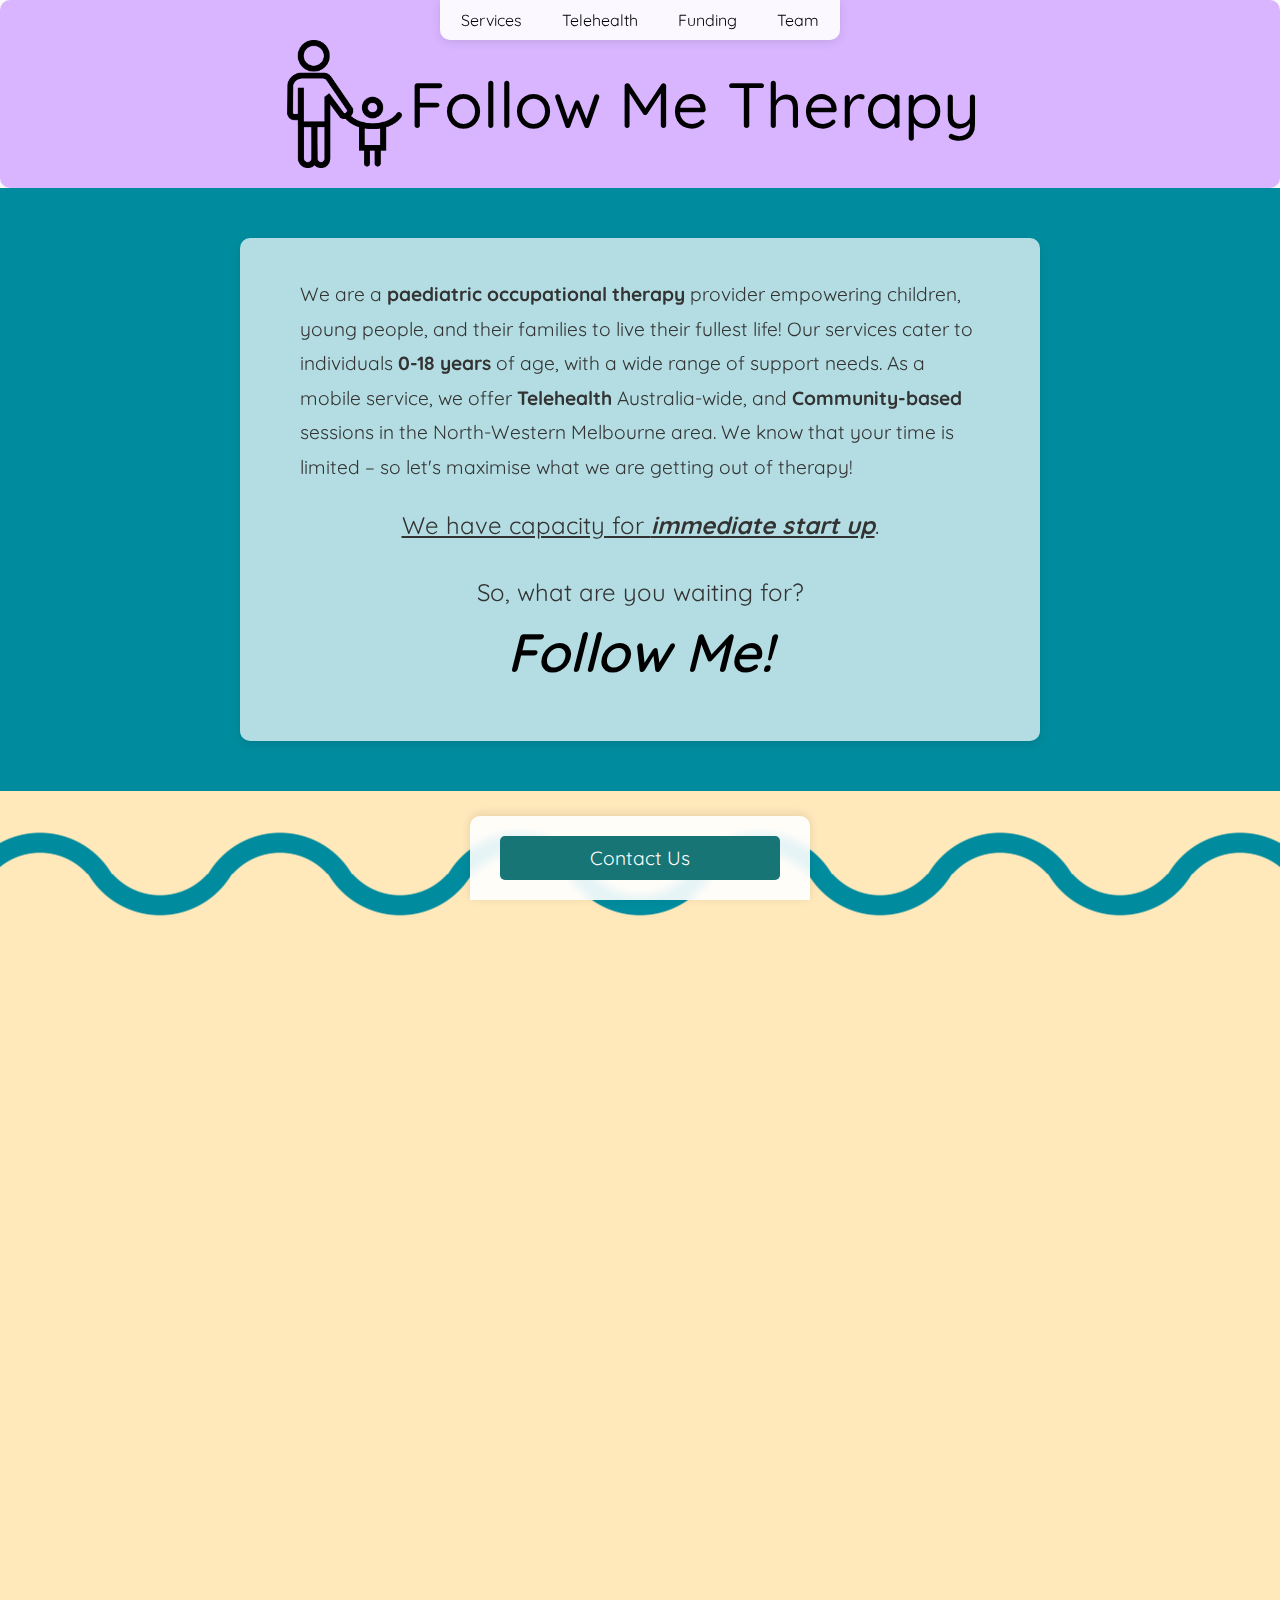
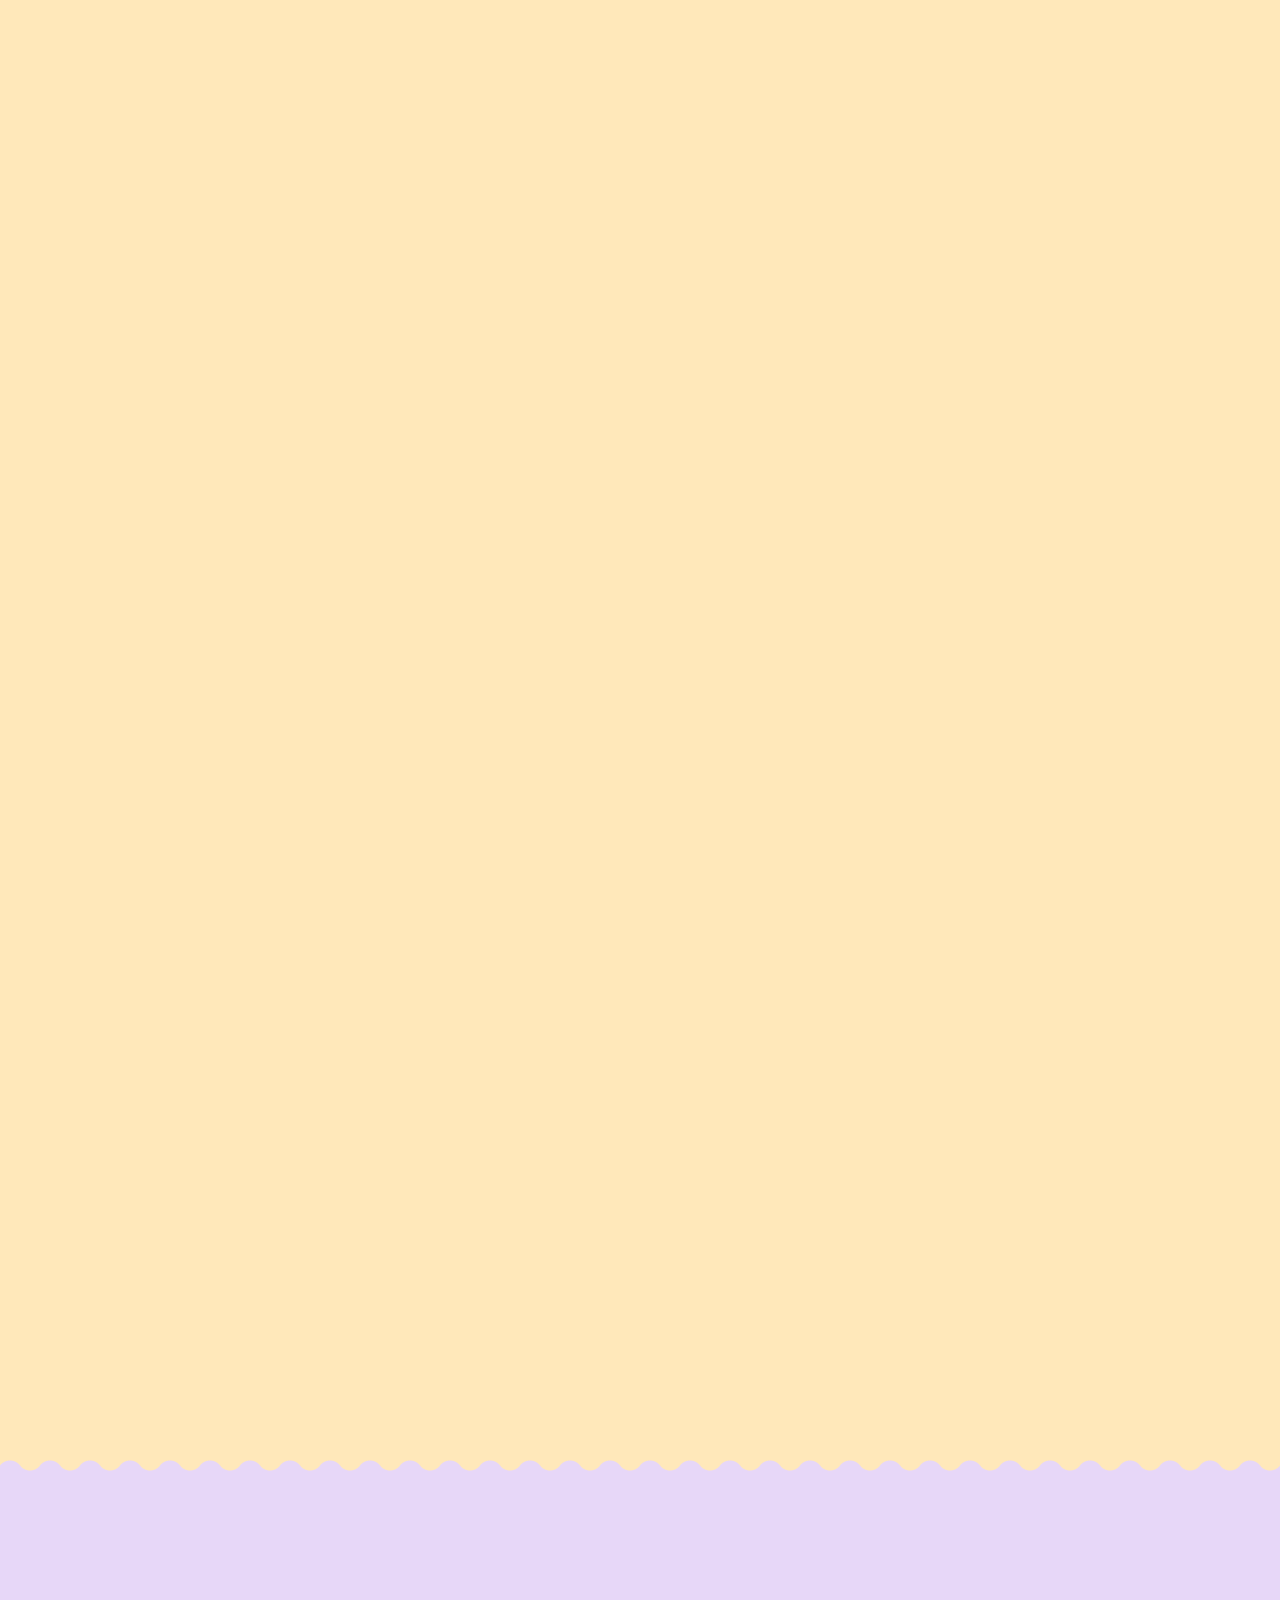
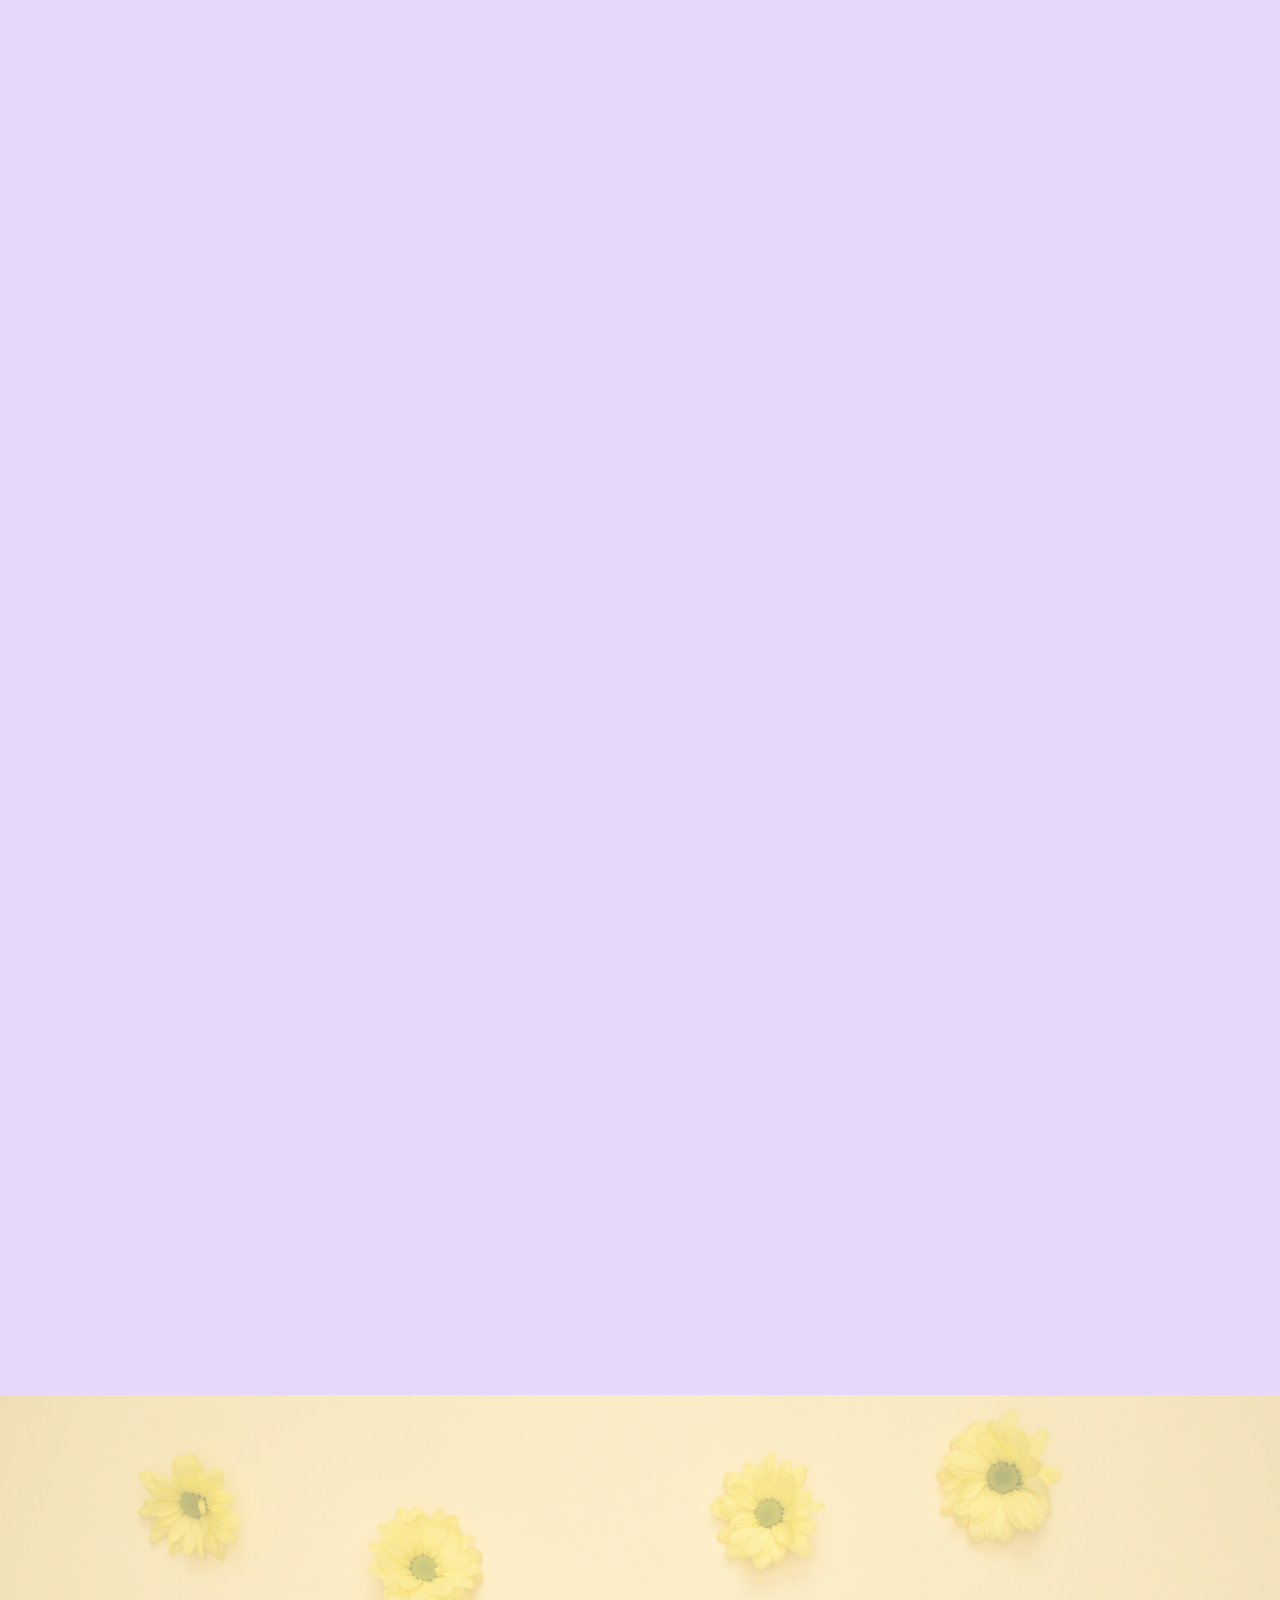
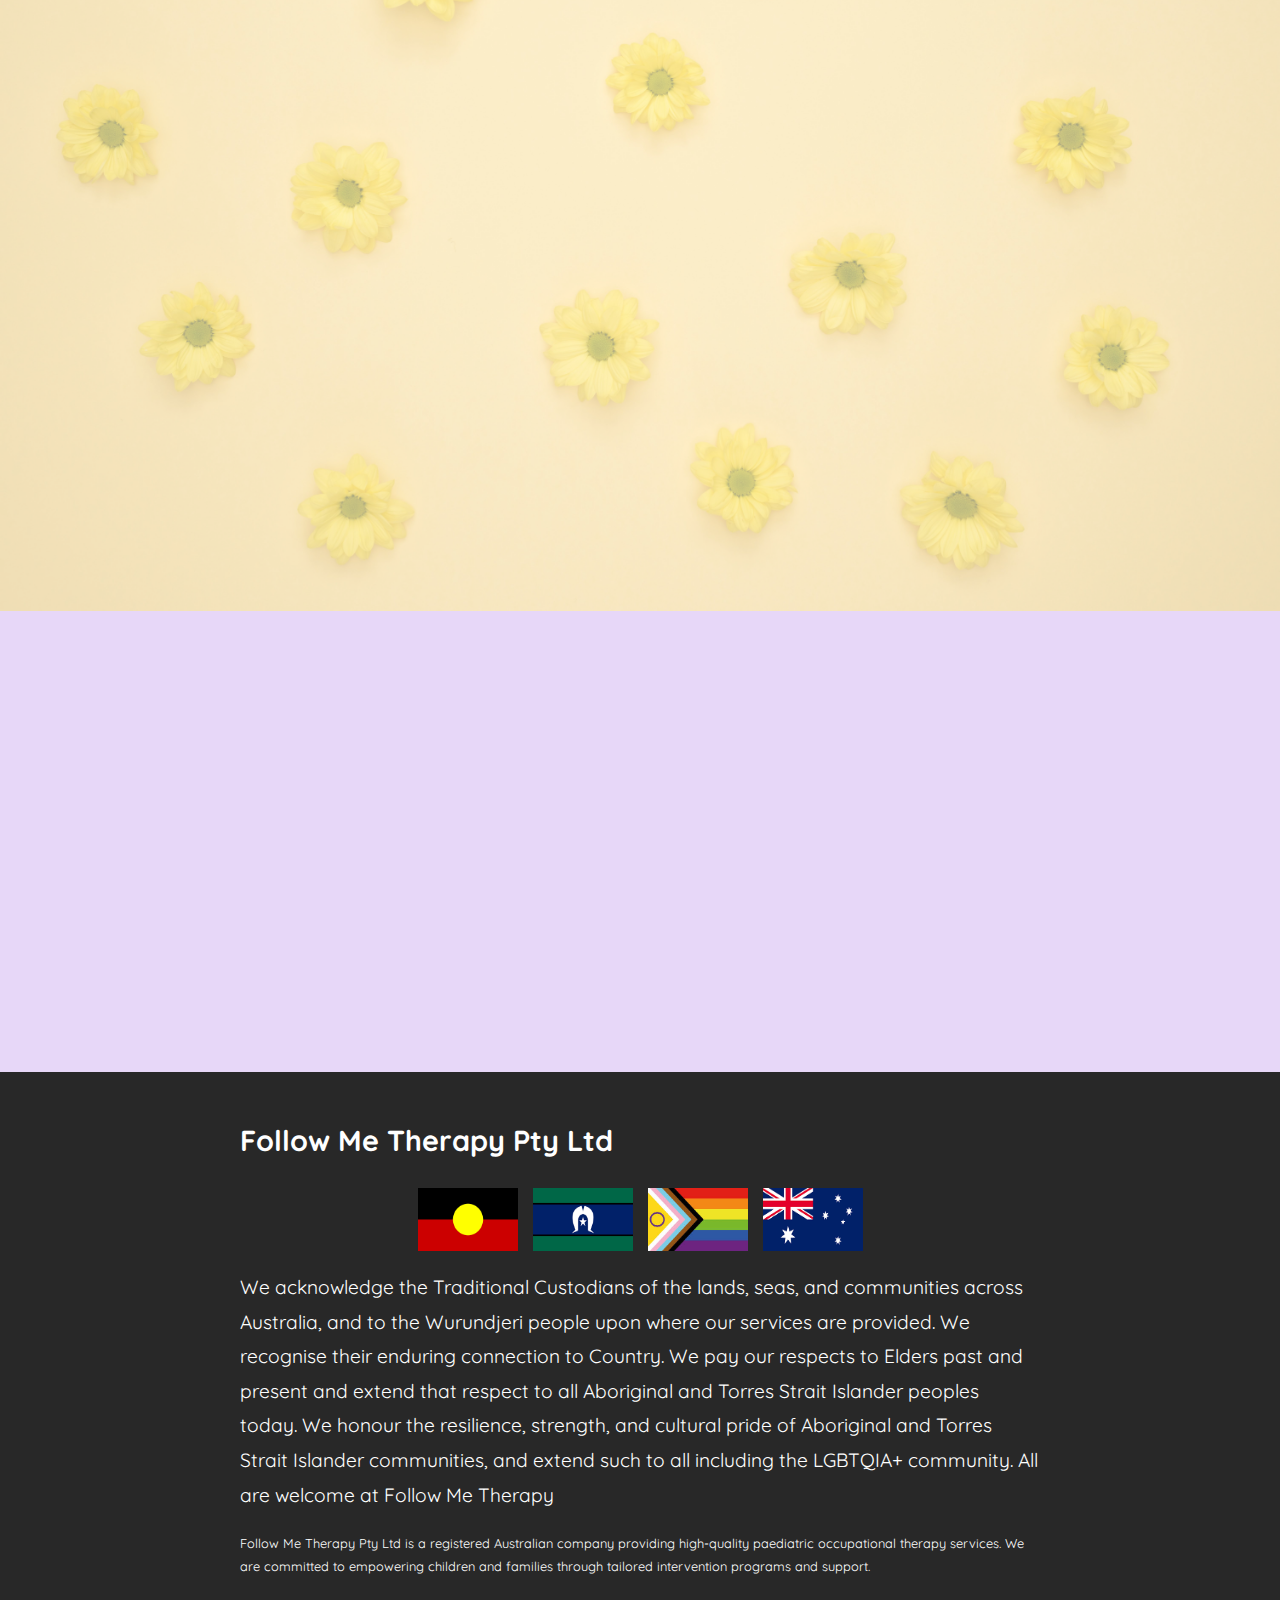
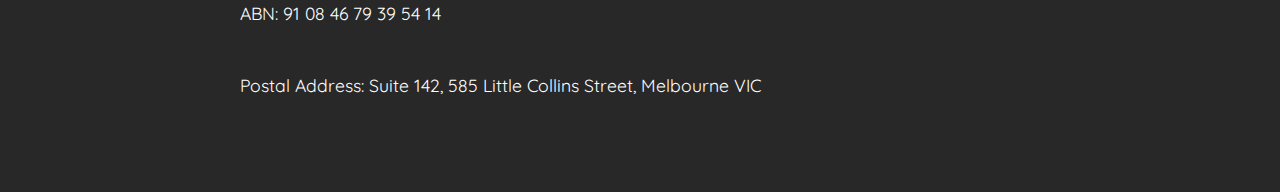
==== commit 3ee49e8a: "small adjustments" ====
--- a/index.html
+++ b/index.html
@@ -8,7 +8,7 @@
     />
     <meta name="viewport" content="width=device-width, initial-scale=1.0" />
     <title>Follow Me Therapy | Occupational Therapy by Simone Gabriele</title>
-    <link rel="icon" href="fave_icon.png" type="image/png" />
+    <link rel="icon" href="Follow Me Icon.png" type="image/png" />
 
     <!-- Google Fonts: Quicksand -->
     <link
@@ -134,7 +134,7 @@
       /* Buttons */
       .btn-primary,
       .btn-secondary {
-        background-color: #ff6f61;
+        background-color: #008c9e;
         color: white;
         padding: 15px 30px;
         border: none;
@@ -156,7 +156,7 @@
       }
 
       .btn-primary:hover {
-        background-color: #e65a50;
+        background-color: #015a66;
       }
 
       .btn-secondary:hover {
@@ -306,13 +306,13 @@
         position: fixed;
         bottom: -100px; /* Move it off-screen */
         width: 100%;
-        max-width: 400px;
+        max-width: 300px;
         left: 50%;
         transform: translateX(-50%);
         background-color: rgba(255, 255, 255, 0.9);
         backdrop-filter: blur(4px);
         color: white;
-        padding: 10px 0;
+        padding: 20px 20px;
         display: flex;
         justify-content: center;
         gap: 20px;
@@ -652,6 +652,40 @@
 
         .cta-emphasis {
           font-size: 30px;
+        }
+      }
+
+      /* Container for title and logo */
+      .title-container {
+        margin: auto;
+        display: flex;
+        align-items: center; /* Center text and logo vertically */
+        justify-content: center; /* Center content horizontally */
+        margin-top: 20px;
+        flex-wrap: wrap; /* Ensures responsiveness on smaller screens */
+      }
+
+      /* Heading */
+      .title-container h1 {
+        font-size: 5vw; /* Scale the font size based on the viewport width */
+        color: black;
+        margin: 0;
+        padding-right: 20px; /* Adds spacing between the text and logo */
+      }
+
+      /* Image */
+      .logo-image {
+        max-width: 10vw; /* Scale the logo size based on the viewport width */
+        height: auto; /* Maintain aspect ratio */
+      }
+
+      /* Responsive adjustments for smaller screens */
+      @media (max-width: 768px) {
+        .title-container h1 {
+          font-size: 8vw; /* Scale up font size for smaller devices */
+        }
+        .logo-image {
+          max-width: 15vw; /* Scale up the logo size for smaller devices */
         }
       }
 
@@ -720,6 +754,16 @@
     </style>
   </head>
   <body>
+    <div class="title-and-logo">
+      <div class="title-container">
+        <img
+          src="Follow Me Icon Clear.png"
+          alt="Follow me logo"
+          class="logo-image"
+        />
+        <h1 style="font-weight: 500">Follow Me Therapy</h1>
+      </div>
+    </div>
     <header class="fixed-header">
       <a href="#ot-services">Services</a>
       <a href="#telehealth">Telehealth</a>
@@ -731,24 +775,19 @@
       <section id="about" class="content-section">
         <div class="fade-in-content">
           <div class="content-wrapper about-content">
-            <div class="title-and-logo">
-              <h1>Follow Me Therapy</h1>
-              <img src="onl.png" alt="Follow me logo" class="logo-image" />
-            </div>
             <p>
-              A <b>paediatric occupational therapy</b> provider empowering
-              children, young people, and their families to live their fullest
-              life!
+              We are a <b>paediatric occupational therapy</b> provider
+              empowering children, young people, and their families to live
+              their fullest life! Our services cater to individuals
+              <b>0-18 years</b> of age, with a wide range of support needs. As a
+              mobile service, we offer <b>Telehealth</b> Australia-wide, and
+              <b>Community-based</b> sessions in the North-Western Melbourne
+              area. We know that your time is limited – so let's maximise what
+              we are getting out of therapy!
             </p>
-            <p>
-              Services cater to individuals <b>0-18 years</b> of age, with a
-              wide range of support needs. As a mobile service, we offer
-              <b>Telehealth</b> Australia-wide, and <b>Community-based</b> in
-              the North-Western Melbourne area. We know that your time is
-              limited – so let's maximise what we are getting out of therapy!
-            </p>
-            <p class="cta-text" style="text-align: center">
-              We currently have capacity for <em><b>immediate start up</b></em
+            <p class="cta-text" style="text-align: center; margin-top: -1px">
+              <u
+                >We have capacity for <em><b>immediate start up</b></em></u
               >.
             </p>
             <p class="cta-text">So, what are you waiting for?</p>
@@ -766,7 +805,7 @@
           <h2>Occupational Therapy</h2>
           <p class="large-italic-centered">
             Occupational therapy (OT) is about the activities we do each day,
-            what brings us joy, and the journey to becoming us.
+            what brings us joy, and the journey to becoming you.
           </p>
           <p>
             We help children and young people to recover, develop, and maintain
@@ -955,10 +994,10 @@
           <div class="content-wrapper about-simone-content">
             <img src="simone.png" alt="Simone Gabriele" class="simone-image" />
             <p style="margin-top: 0px">
-              Simone Gabriele earned her Master of Occupational Therapy from La
+              Simone Gabriele holds a Master of Occupational Therapy from La
               Trobe University before launching her career in early intervention
               supports, and later moving into neurodevelopmental community
-              services. Simone has worked in team lead roles, and provided
+              services. Simone has worked in team leader roles, and provided
               clinical supervision to the next generation of occupational
               therapists. She’s passionate about using strength-based and
               neurodiverse affirming practice to centre her clients. Simone
@@ -1012,7 +1051,35 @@
         style="padding: 50px 20px; color: white"
       >
         <div class="content-wrapper">
-          <h4 style="color: white">Follow Me Therapy Pty Ltd</h4>
+          <h3 style="color: white">Follow Me Therapy Pty Ltd</h3>
+
+          <div
+            style="
+              display: flex;
+              flex-wrap: wrap;
+              justify-content: center;
+              gap: 15px;
+              margin-top: 30px;
+            "
+          >
+            <img src="flag 1.png" alt="Flag 1" style="width: 100px" />
+            <img src="flag 2.png" alt="Flag 2" style="width: 100px" />
+            <img src="flag 3.png" alt="Flag 3" style="width: 100px" />
+            <img src="flag 4.png" alt="Flag 4" style="width: 100px" />
+          </div>
+
+          <p>
+            We acknowledge the Traditional Custodians of the lands, seas, and
+            communities across Australia, and to the Wurundjeri people upon
+            where our services are provided. We recognise their enduring
+            connection to Country. We pay our respects to Elders past and
+            present and extend that respect to all Aboriginal and Torres Strait
+            Islander peoples today. We honour the resilience, strength, and
+            cultural pride of Aboriginal and Torres Strait Islander communities,
+            and extend such to all including the LGBTQIA+ community. All are
+            welcome at Follow Me Therapy
+          </p>
+
           <p
             style="
               text-align: start;
@@ -1028,29 +1095,61 @@
             intervention programs and support.
           </p>
           <p style="text-align: start; font-size: 1.1em; margin-bottom: 40px">
-            ABN: 12 345 678 910
+            ABN: 91 08 46 79 39 54 14
+          </p>
+          <p style="text-align: start; font-size: 1.1em; margin-bottom: 40px">
+            Postal Address: Suite 142, 585 Little Collins Street, Melbourne VIC
           </p>
         </div>
       </section>
     </div>
 
+    <!-- Footer Section -->
     <footer class="fixed-footer">
       <a
-        href="https://follow-me-therapy.splose.com/public-form/e84c8756-615f-4404-a6f3-a90f3760223b"
-        target="_blank"
+        href="#"
         class="btn-primary"
+        style="width: 100%; text-align: center; margin: 0 10px"
+        id="contactUsButton"
         >Contact Us</a
       >
-      <a
-        href="https://follow-me-therapy.splose.com/public-form/975d61d5-cd63-44e5-86e7-f9315fa6a5b0"
-        target="_blank"
-        class="btn-secondary"
-        >Referral Link</a
-      >
     </footer>
 
-    <!-- Modal Structure -->
-    <div id="serviceModal" class="modal">
+    <!-- Contact Us Modal Structure -->
+    <div id="contactModal" class="modal contact-modal">
+      <div class="modal-content">
+        <span class="close">&times;</span>
+        <h3>Contact Us</h3>
+        <div>
+          <p style="text-align: center">
+            Ready to get going? Complete our referral form in about 10 minutes:
+          </p>
+          <a
+            href="https://follow-me-therapy.splose.com/public-form/975d61d5-cd63-44e5-86e7-f9315fa6a5b0"
+            target="_blank"
+            class="btn-secondary"
+            style="margin-top: 20px"
+            >Referral Link</a
+          >
+        </div>
+        <div style="margin-top: 40px; text-align: center">
+          <p style="text-align: center">
+            Need more information? Fill in our inquiry form and our team will be
+            in touch:
+          </p>
+          <a
+            href="https://follow-me-therapy.splose.com/public-form/e84c8756-615f-4404-a6f3-a90f3760223b"
+            target="_blank"
+            class="btn-primary"
+            style="margin-top: 20px"
+            >Inquiry</a
+          >
+        </div>
+      </div>
+    </div>
+
+    <!-- Existing Service Modal Structure -->
+    <div id="serviceModal" class="modal service-modal">
       <div class="modal-content">
         <span class="close">&times;</span>
         <div id="modalContent"></div>
@@ -1066,6 +1165,64 @@
 
     <script>
       document.addEventListener("DOMContentLoaded", function () {
+        // Existing Service Modal logic
+        const serviceItems = document.querySelectorAll(".service-item");
+        const serviceModal = document.getElementById("serviceModal");
+        const serviceModalContent = document.getElementById("modalContent");
+        const closeServiceModal = document.querySelector(
+          "#serviceModal .close"
+        );
+
+        const serviceDetails = {
+          pediatric: {
+            title: "5 Steps Forward",
+            content:
+              "5 Steps Forward is a focused, short-term occupational therapy program...",
+          },
+          // other service details...
+        };
+
+        serviceItems.forEach((item) => {
+          item.addEventListener("click", function () {
+            const serviceType = this.getAttribute("data-service");
+            serviceModalContent.innerHTML = `<h3>${serviceDetails[serviceType].title}</h3><p>${serviceDetails[serviceType].content}</p>`;
+            serviceModal.classList.add("show");
+          });
+        });
+
+        closeServiceModal.addEventListener("click", function () {
+          serviceModal.classList.remove("show");
+        });
+
+        window.addEventListener("click", function (event) {
+          if (event.target == serviceModal) {
+            serviceModal.classList.remove("show");
+          }
+        });
+
+        // Contact Us Modal logic
+        const contactUsButton = document.getElementById("contactUsButton");
+        const contactModal = document.getElementById("contactModal");
+        const closeContactModal = document.querySelector(
+          "#contactModal .close"
+        );
+
+        contactUsButton.addEventListener("click", function (e) {
+          e.preventDefault();
+          contactModal.classList.add("show");
+        });
+
+        closeContactModal.addEventListener("click", function () {
+          contactModal.classList.remove("show");
+        });
+
+        window.addEventListener("click", function (event) {
+          if (event.target == contactModal) {
+            contactModal.classList.remove("show");
+          }
+        });
+      });
+      document.addEventListener("DOMContentLoaded", function () {
         const links = document.querySelectorAll('a[href^="#"]');
         const body = document.body;
 
@@ -1093,15 +1250,9 @@
 
         // Footer scroll detection and animation
         const footer = document.querySelector("footer.fixed-footer");
-        const scrollThreshold = 40; // Adjust based on when you want to show the footer
-
-        window.addEventListener("scroll", function () {
-          if (window.scrollY > scrollThreshold) {
-            footer.classList.add("show");
-          } else {
-            footer.classList.remove("show");
-          }
-        });
+        const scrollThreshold = 0; // Adjust based on when you want to show the footer
+
+        footer.classList.add("show");
 
         // Modal functionality
         const serviceItems = document.querySelectorAll(".service-item");
@@ -1153,8 +1304,8 @@
         // Fade-in effect for content
         const faders = document.querySelectorAll(".fade-in-content");
         const appearOptions = {
-          threshold: 0.1,
-          rootMargin: "0px 0px -100px 0px",
+          threshold: 0.01,
+          rootMargin: "0px 0px 0px 0px",
         };
 
         const appearOnScroll = new IntersectionObserver(function (
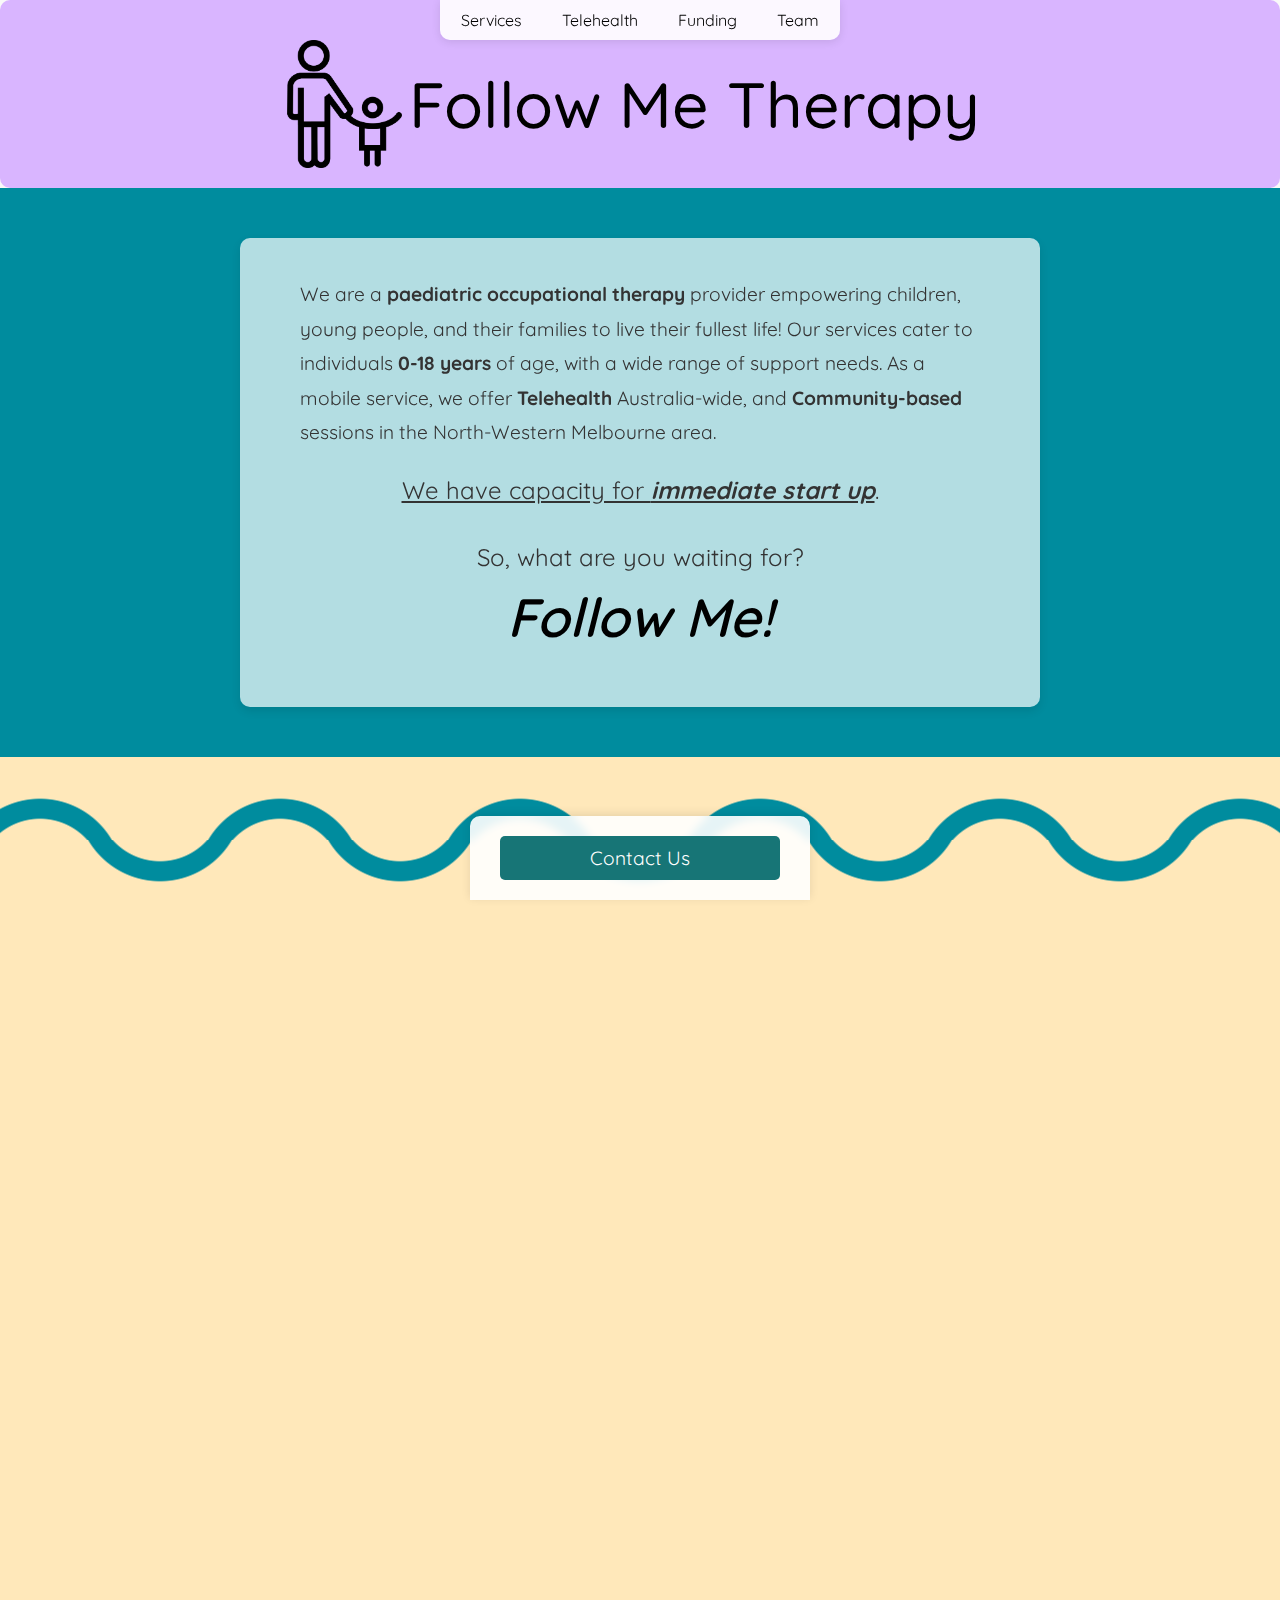
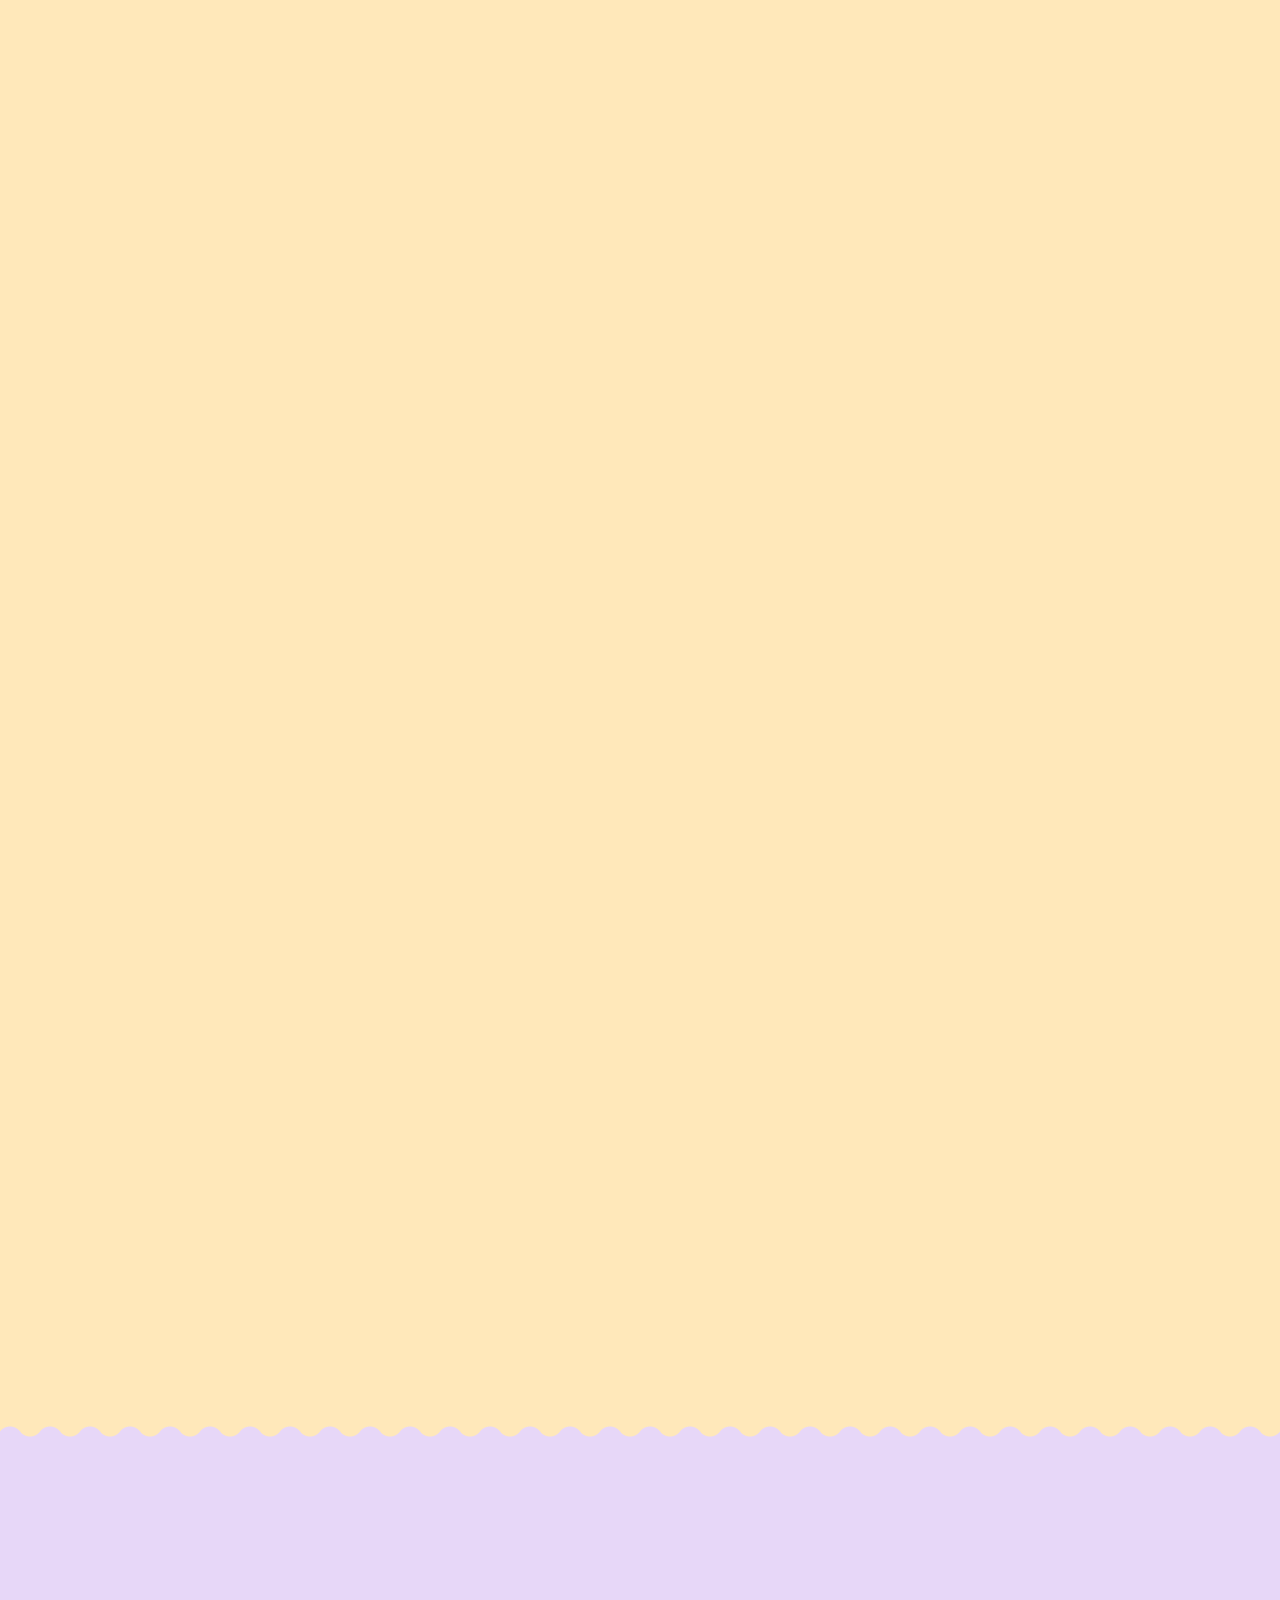
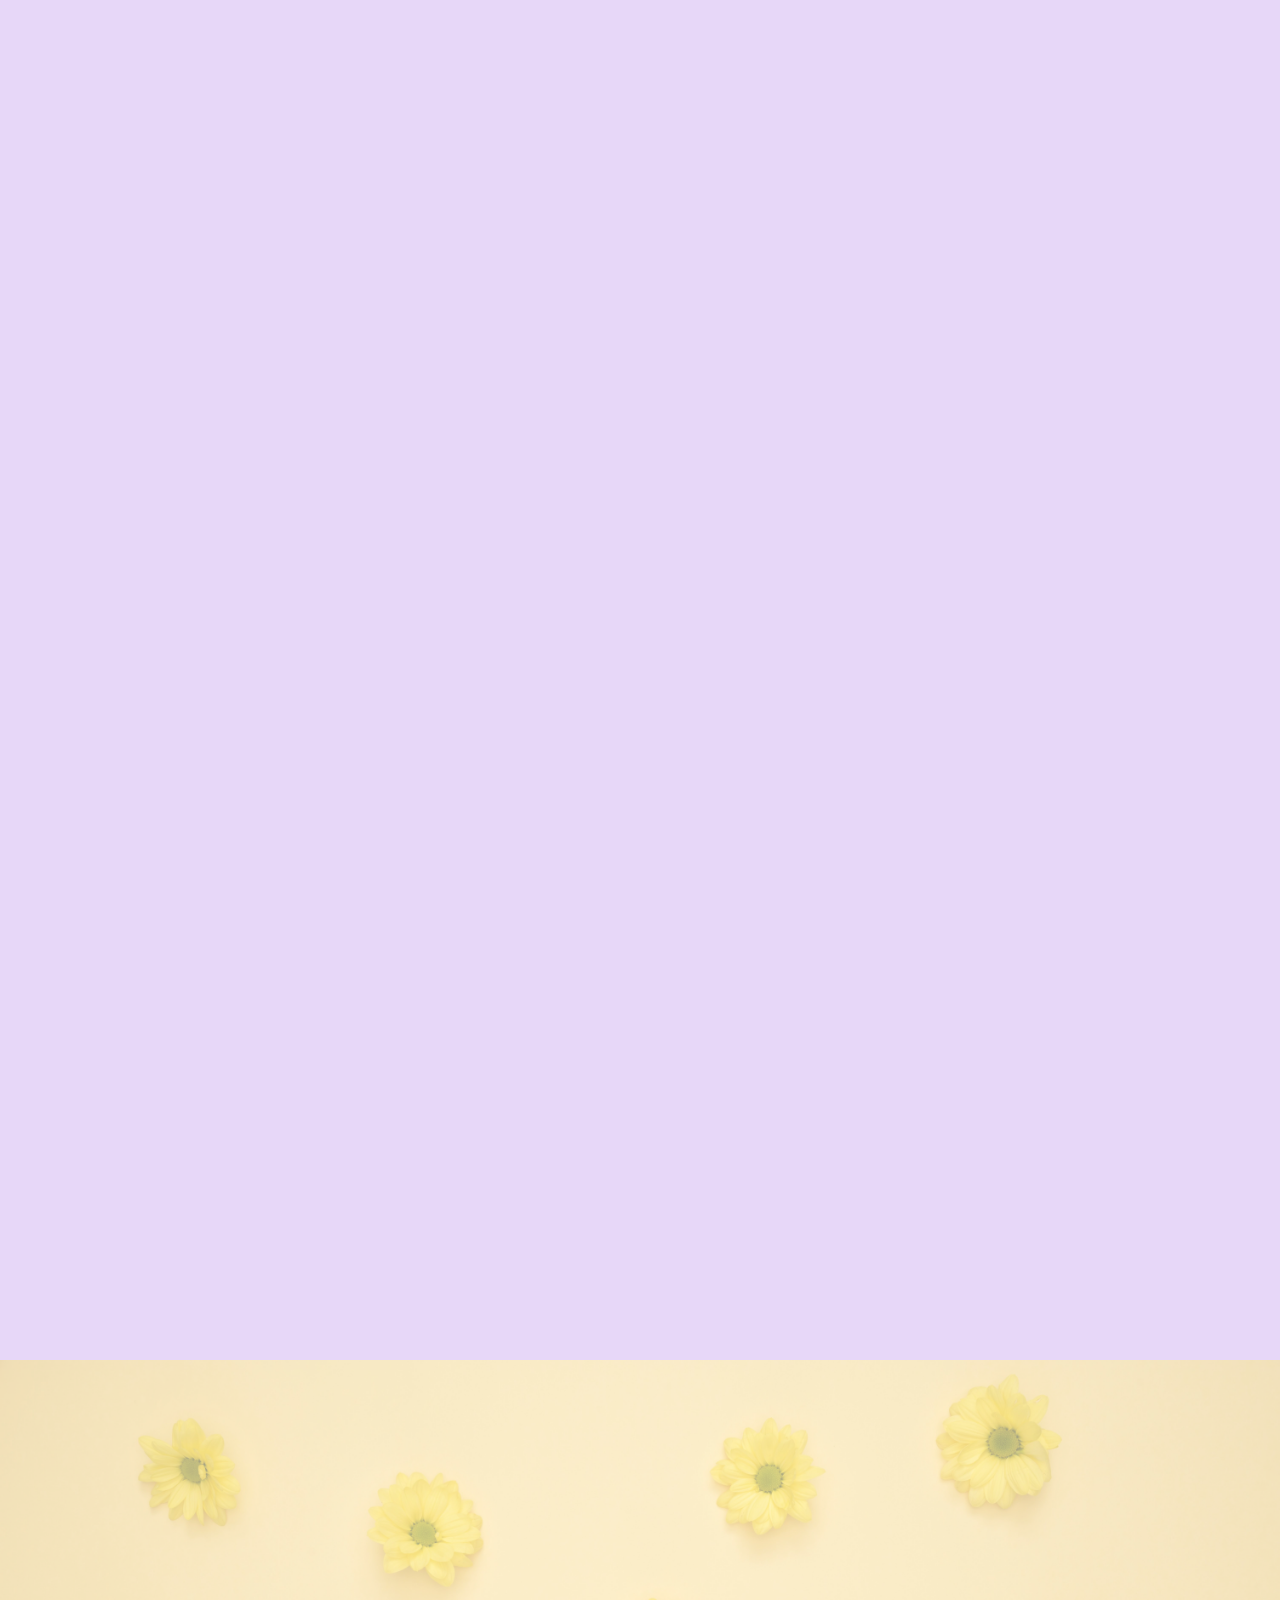
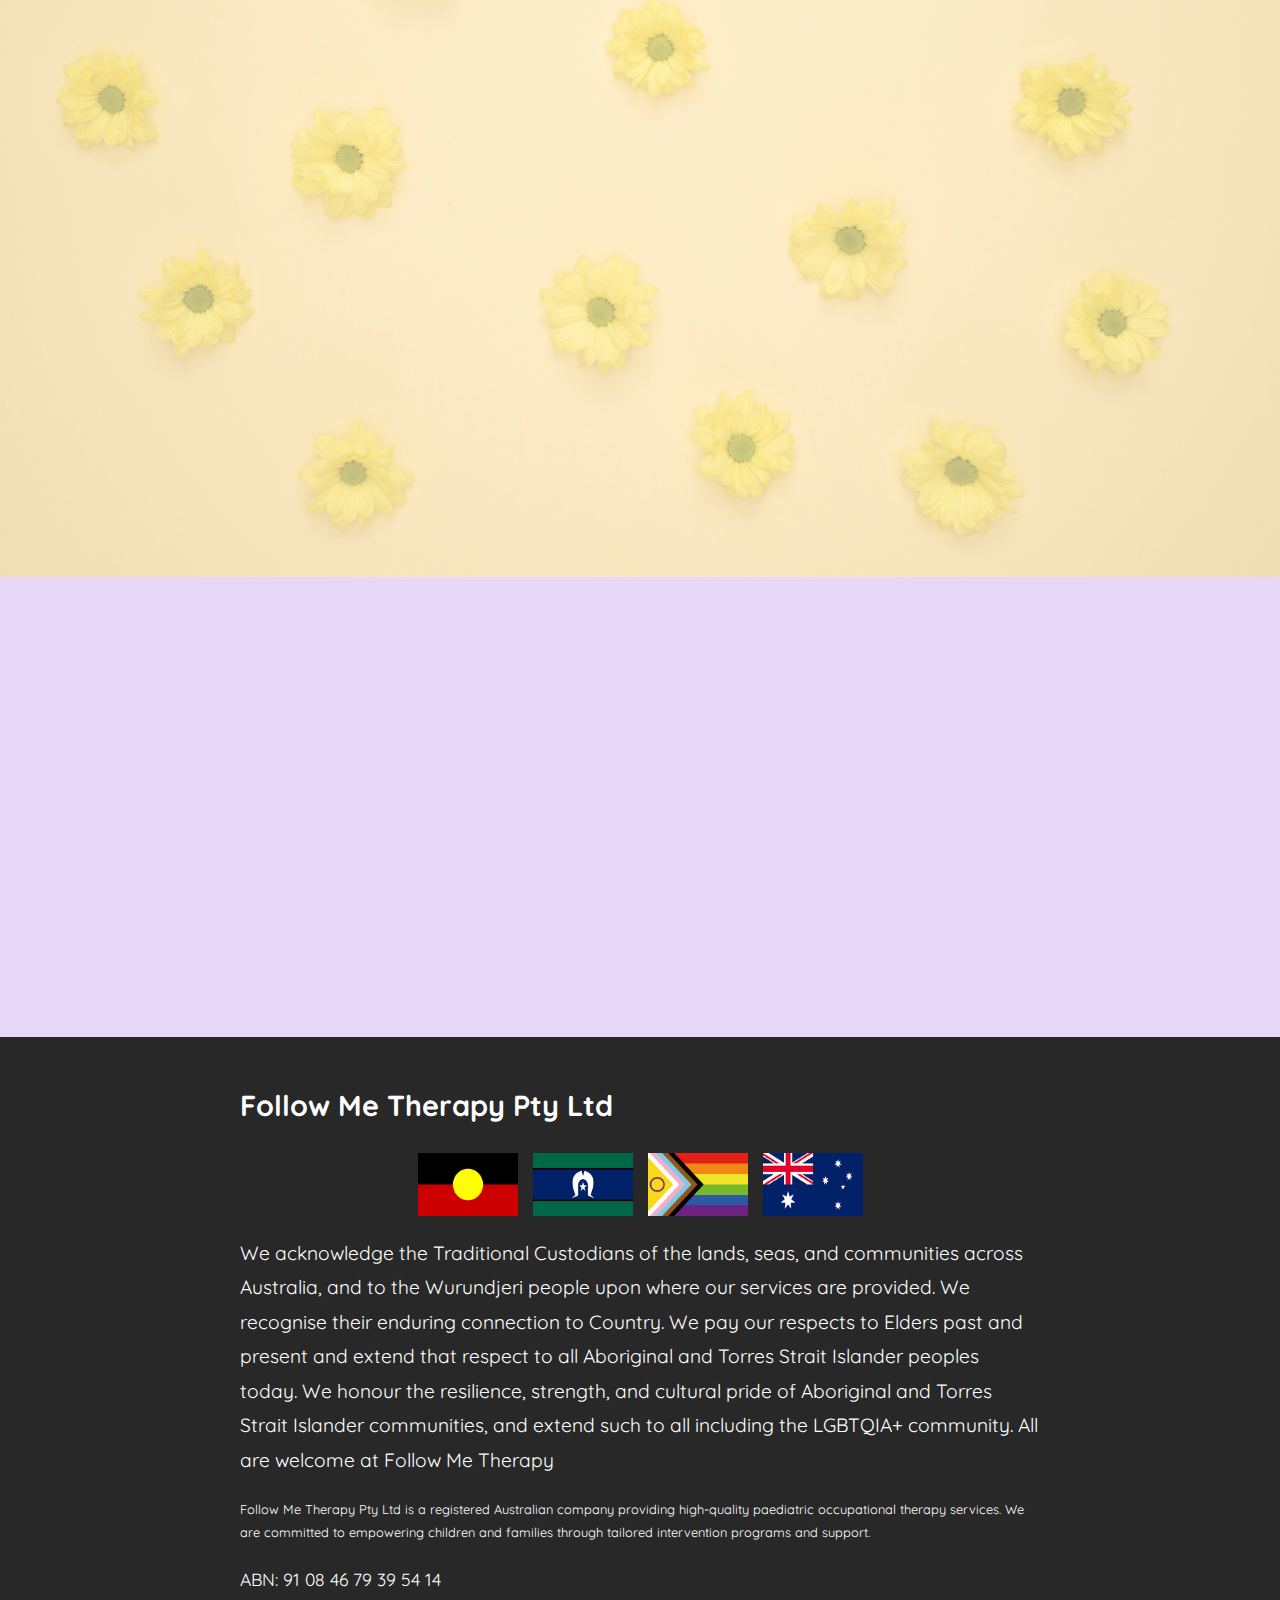
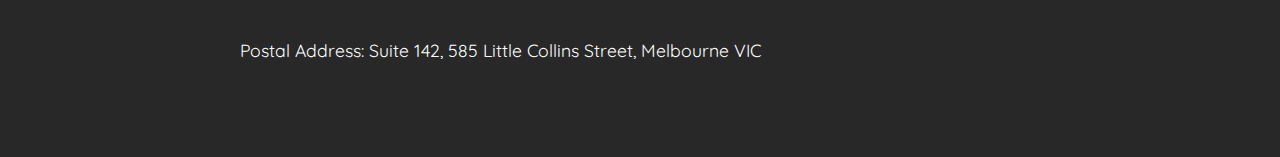
==== commit 49f4ce9d: "minor adjustment to text" ====
--- a/index.html
+++ b/index.html
@@ -782,8 +782,7 @@
               <b>0-18 years</b> of age, with a wide range of support needs. As a
               mobile service, we offer <b>Telehealth</b> Australia-wide, and
               <b>Community-based</b> sessions in the North-Western Melbourne
-              area. We know that your time is limited – so let's maximise what
-              we are getting out of therapy!
+              area.
             </p>
             <p class="cta-text" style="text-align: center; margin-top: -1px">
               <u
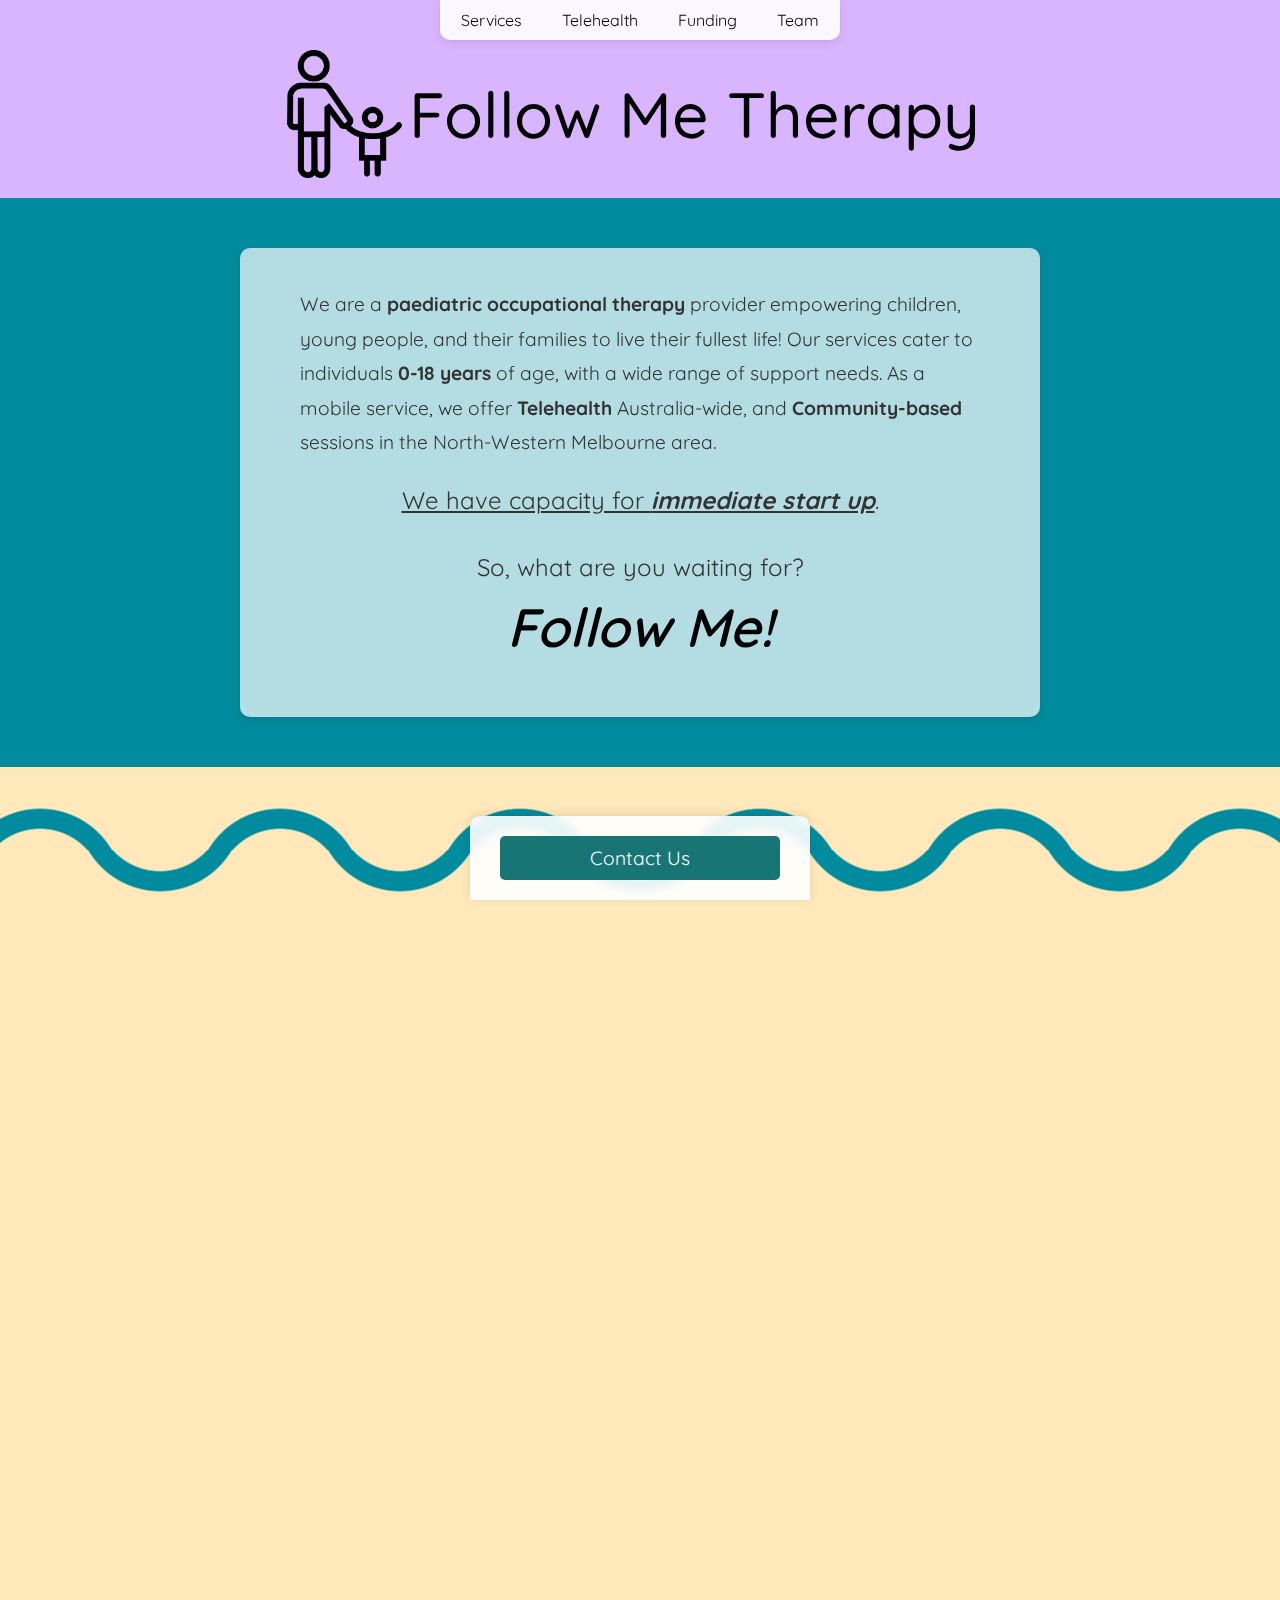
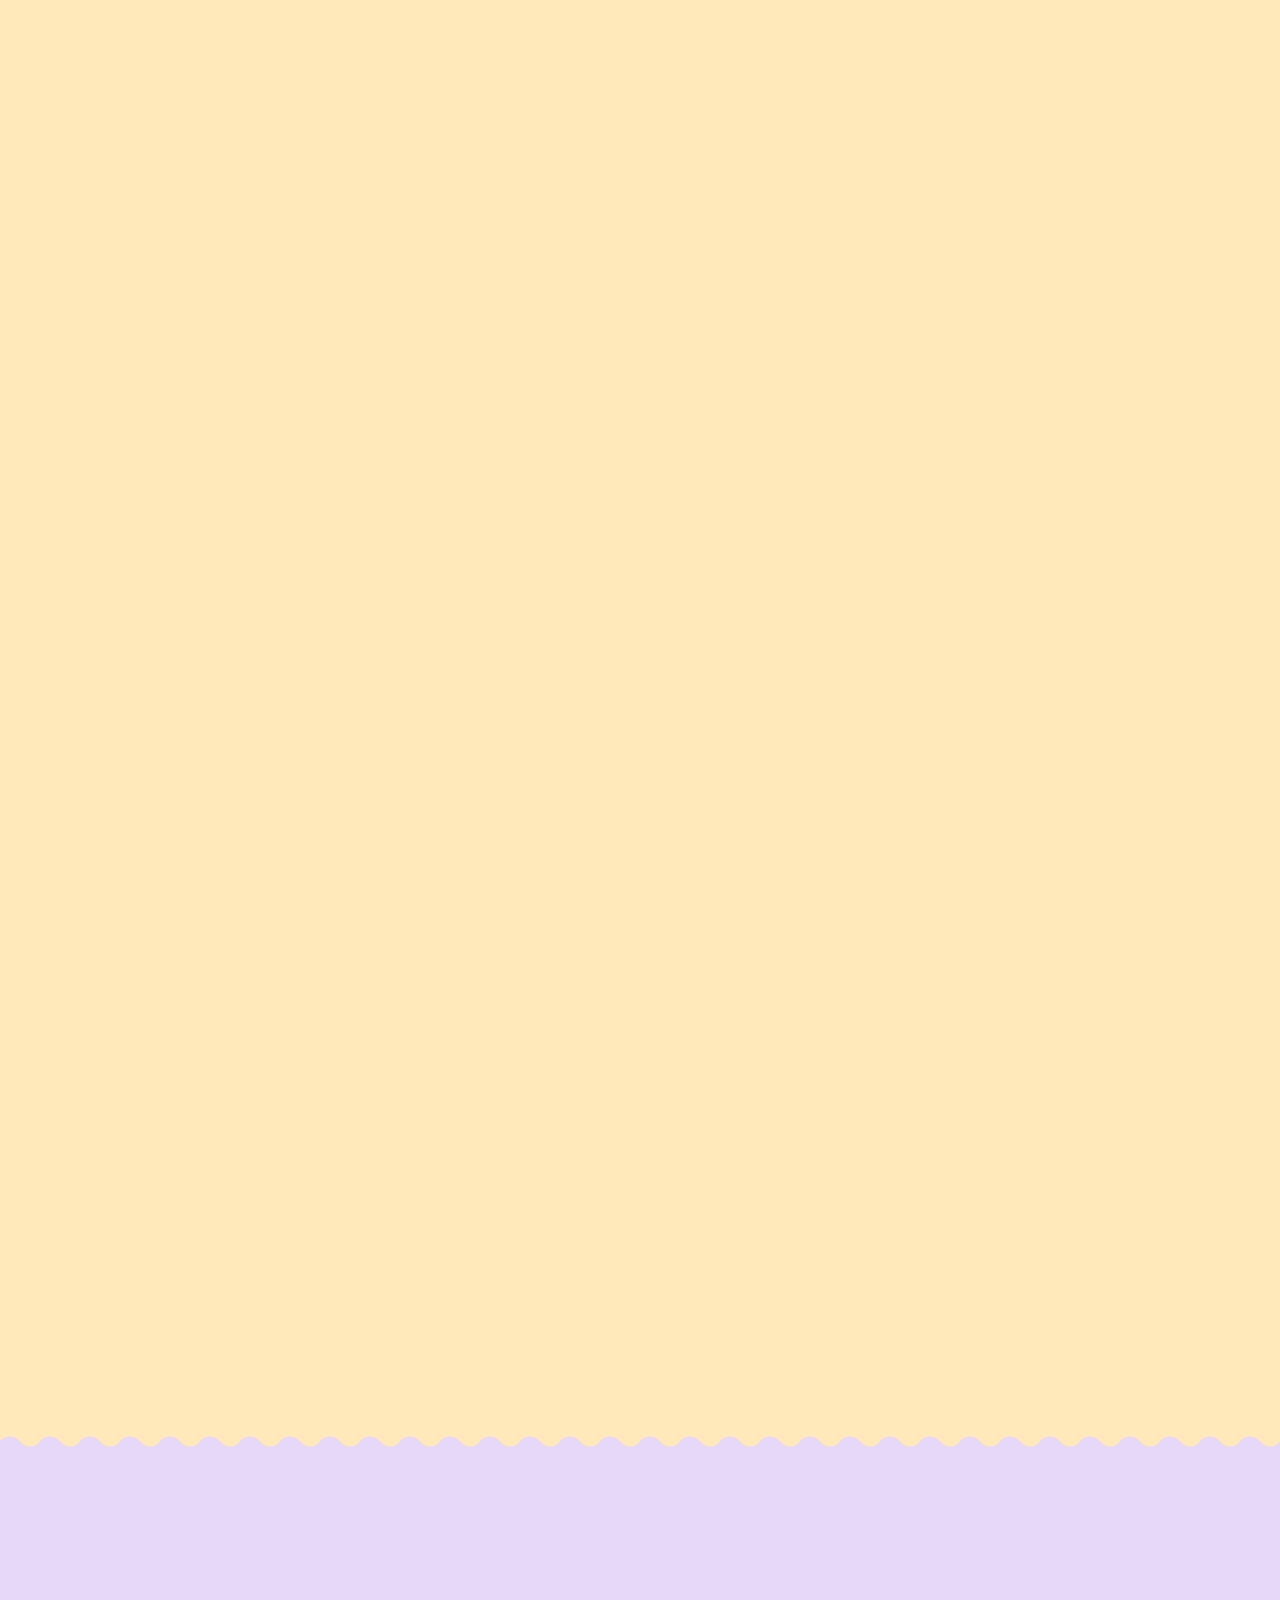
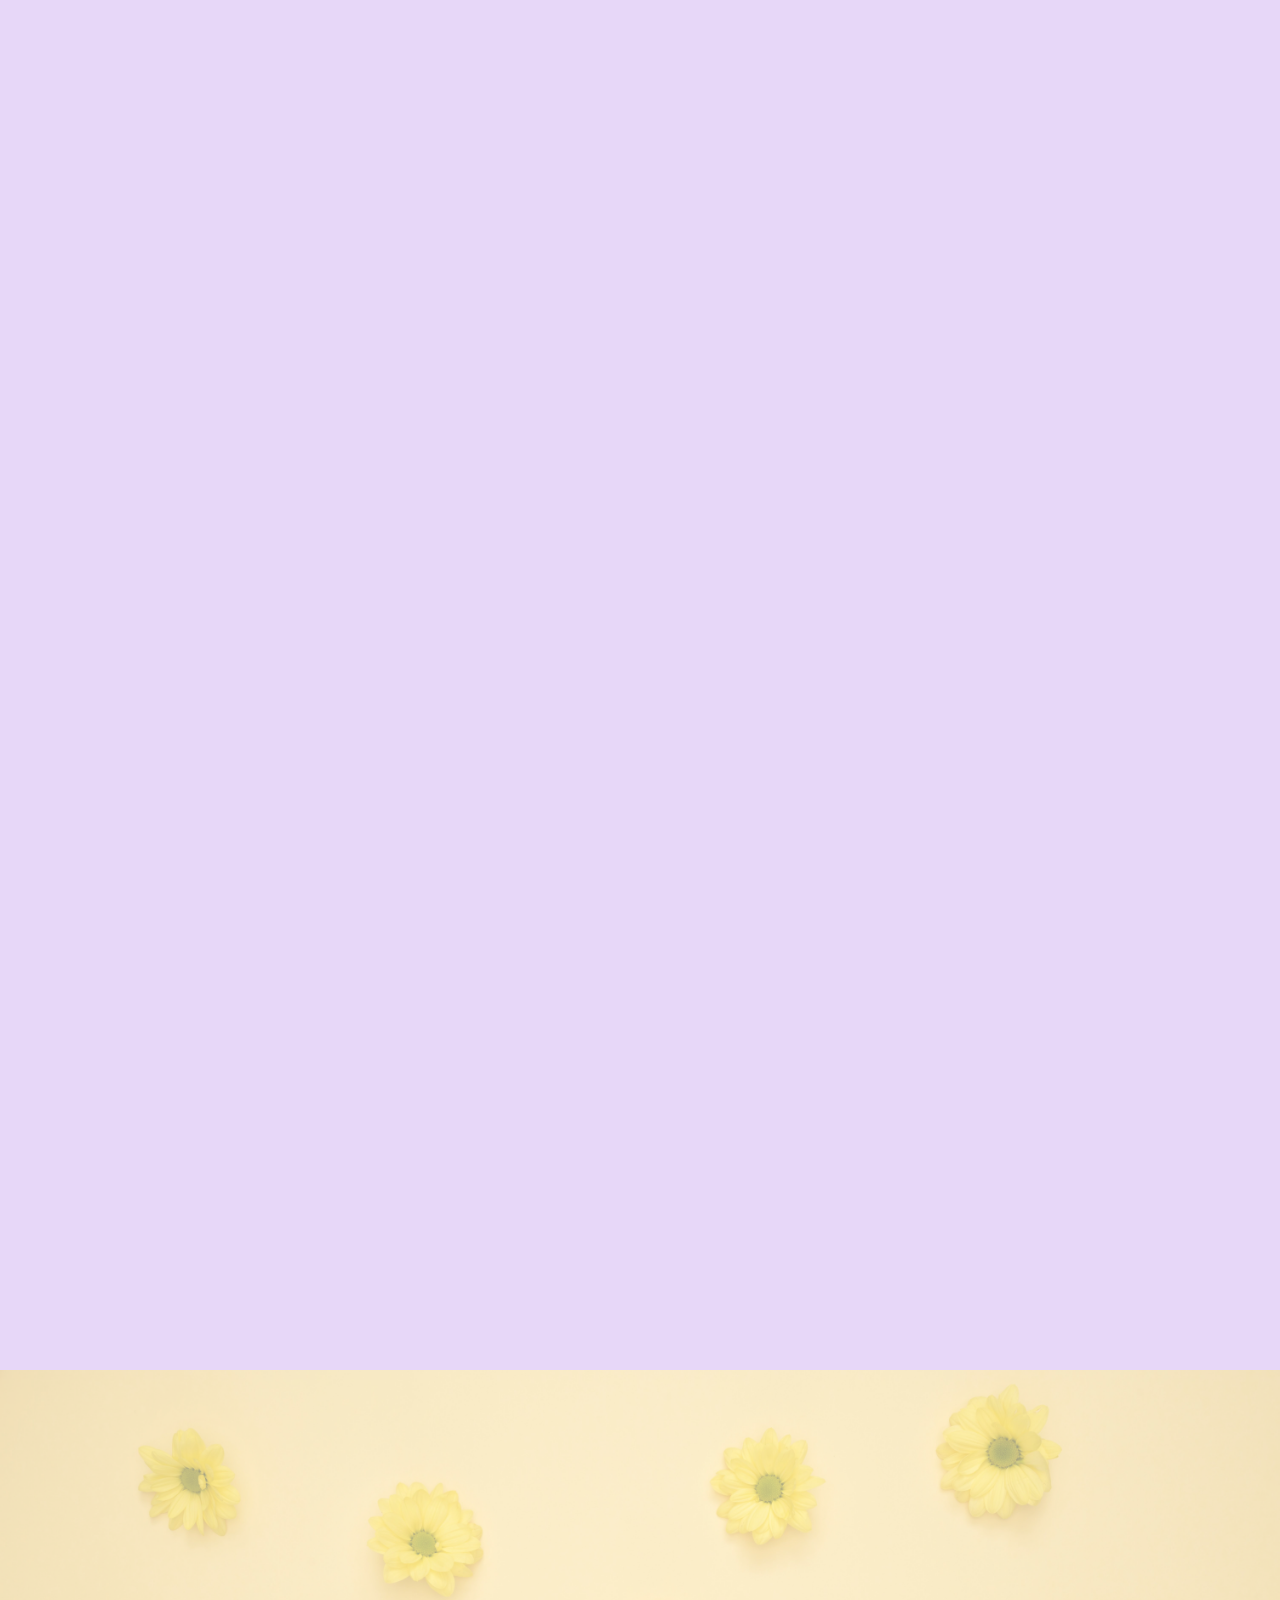
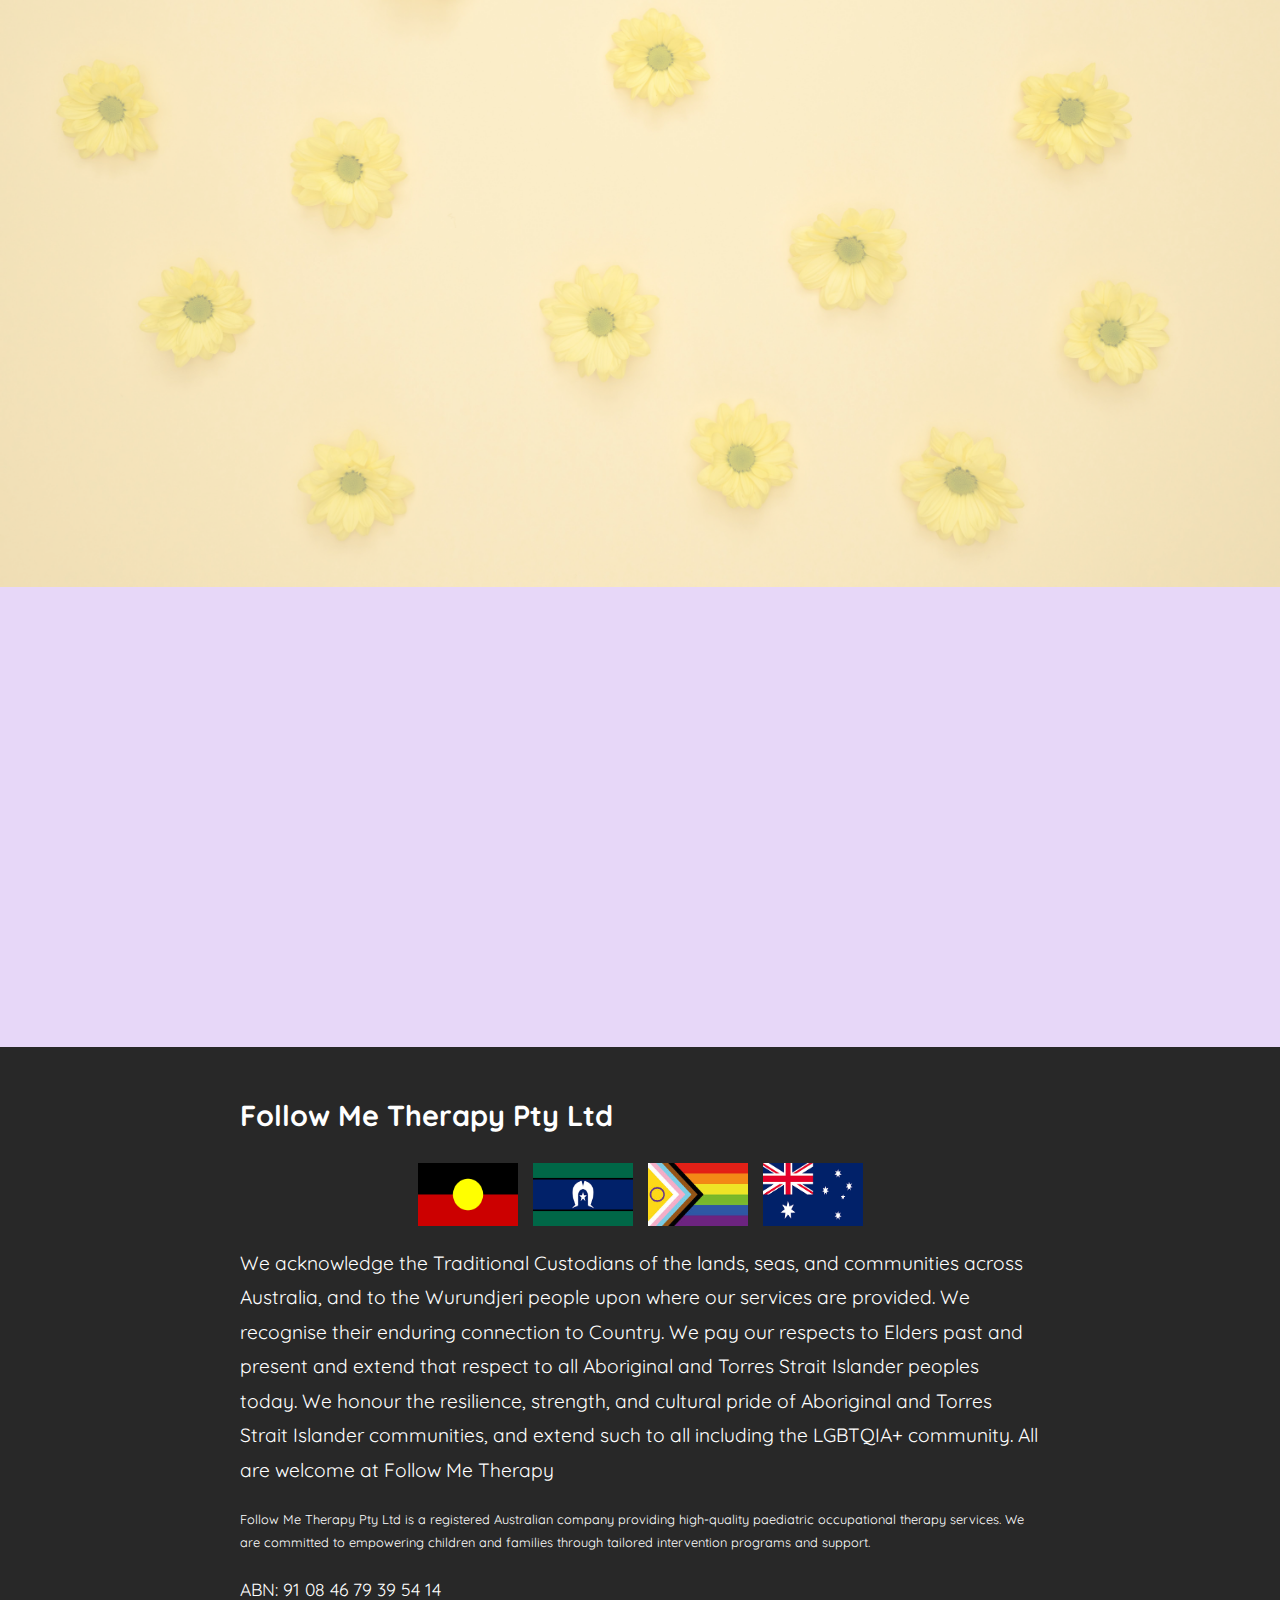
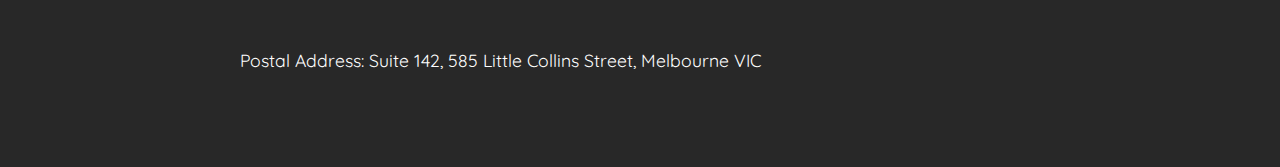
==== commit 84c3724d: "wip" ====
--- a/index.html
+++ b/index.html
@@ -754,8 +754,8 @@
     </style>
   </head>
   <body>
-    <div class="title-and-logo">
-      <div class="title-container">
+    <div class="title-and-logo" style="border-radius: 0">
+      <div class="title-container" style="padding-top: 10px">
         <img
           src="Follow Me Icon Clear.png"
           alt="Follow me logo"
